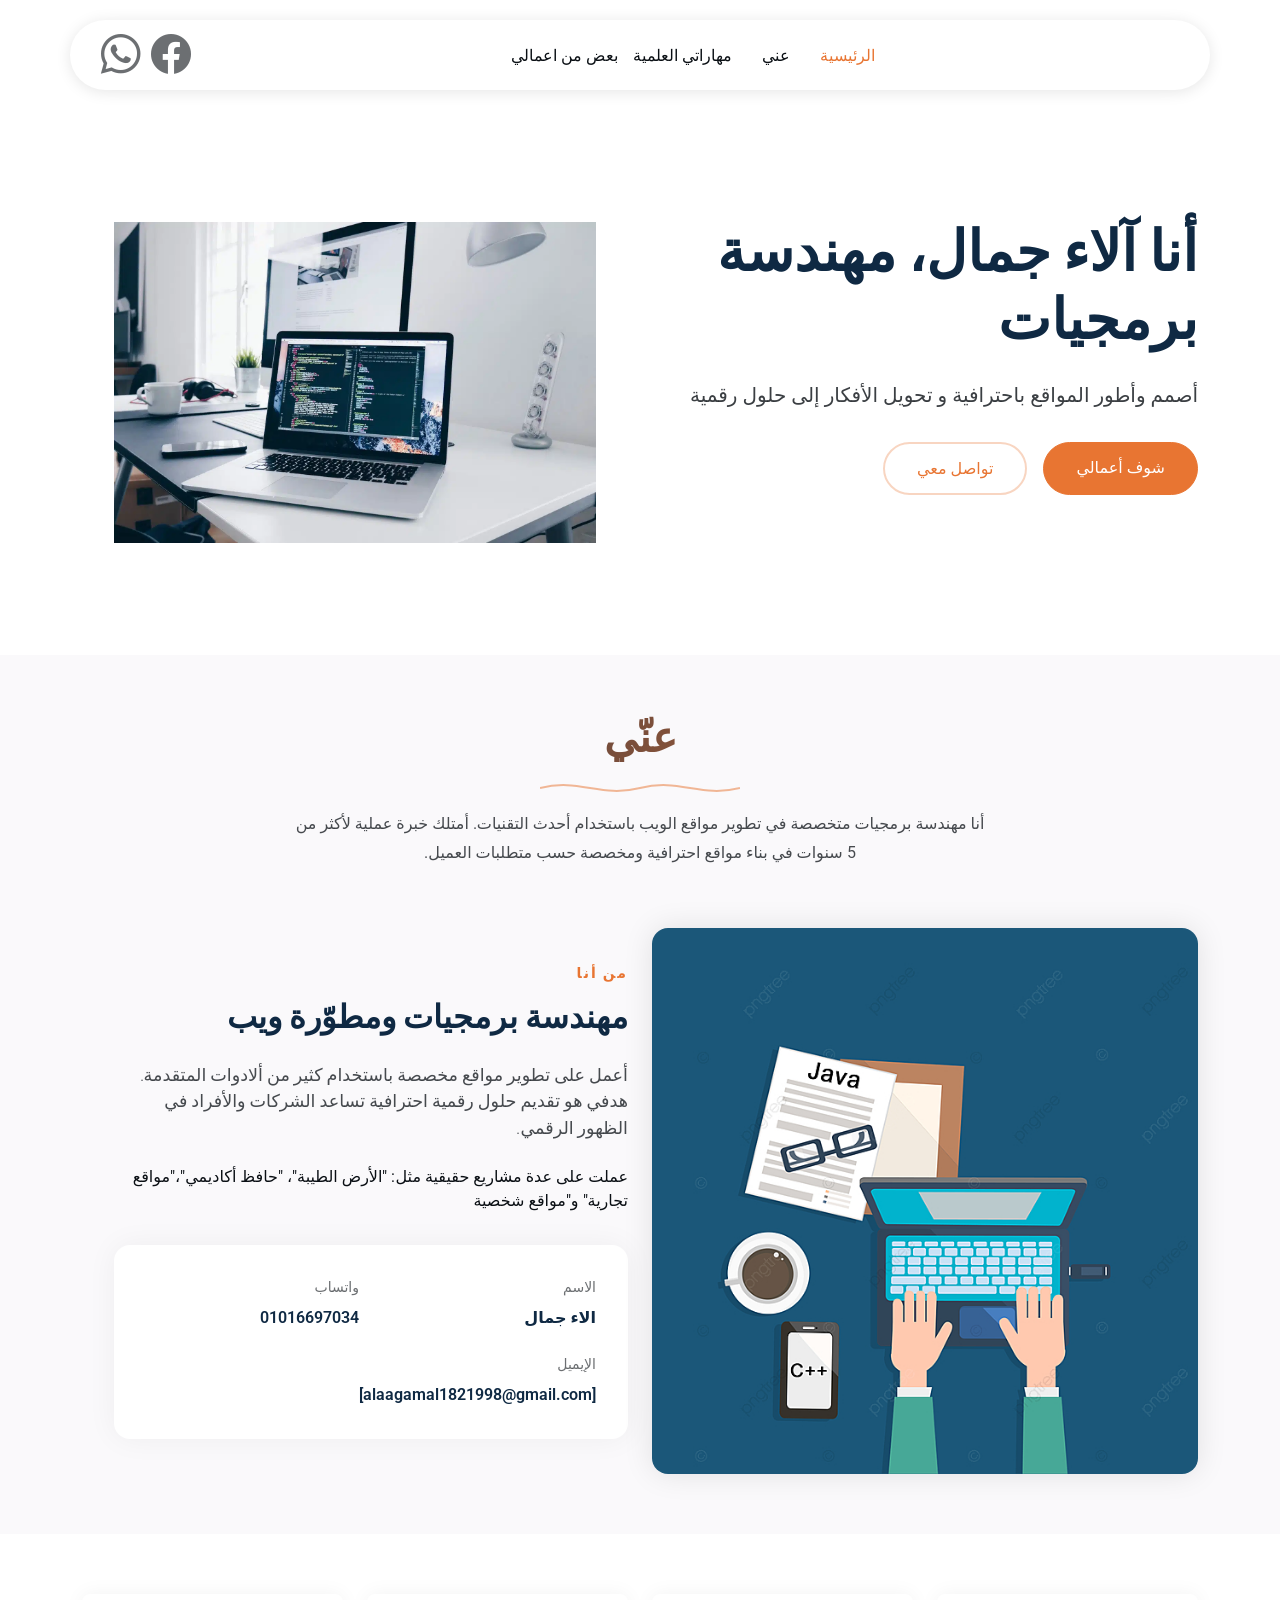
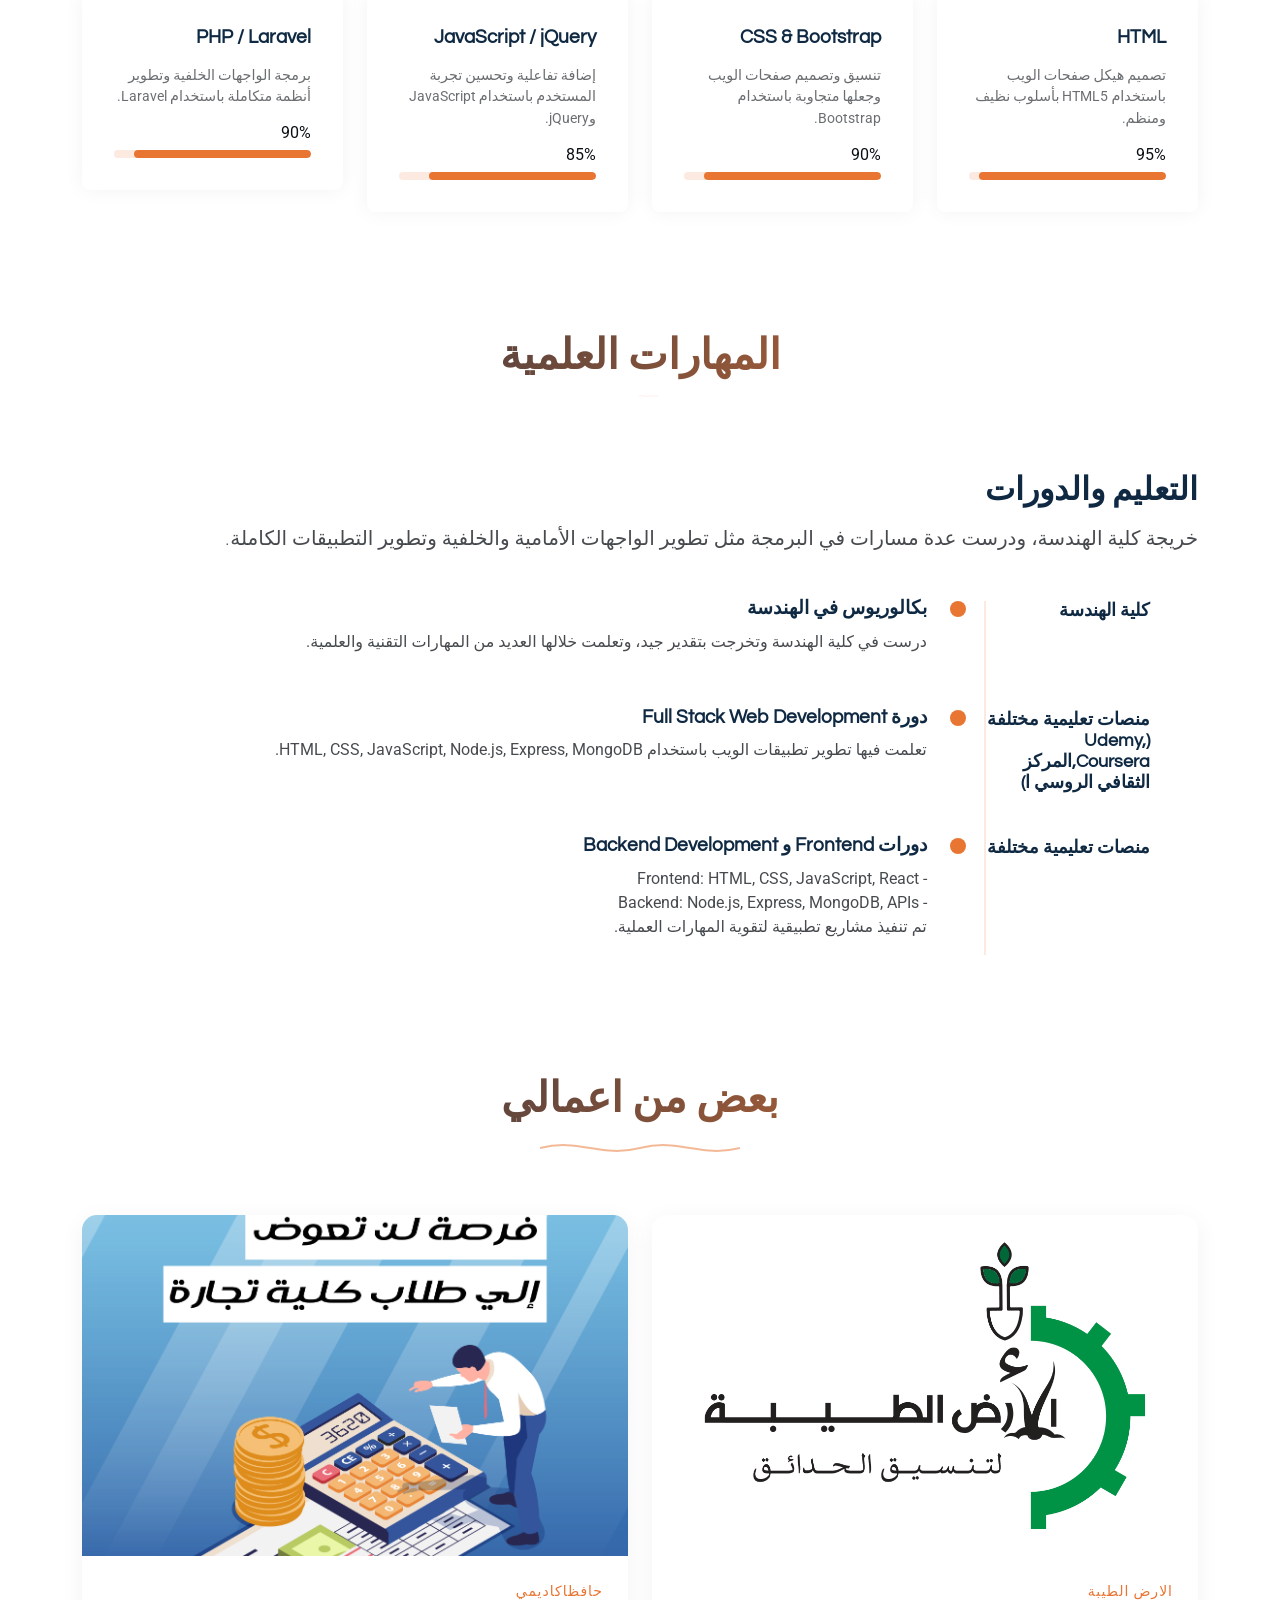
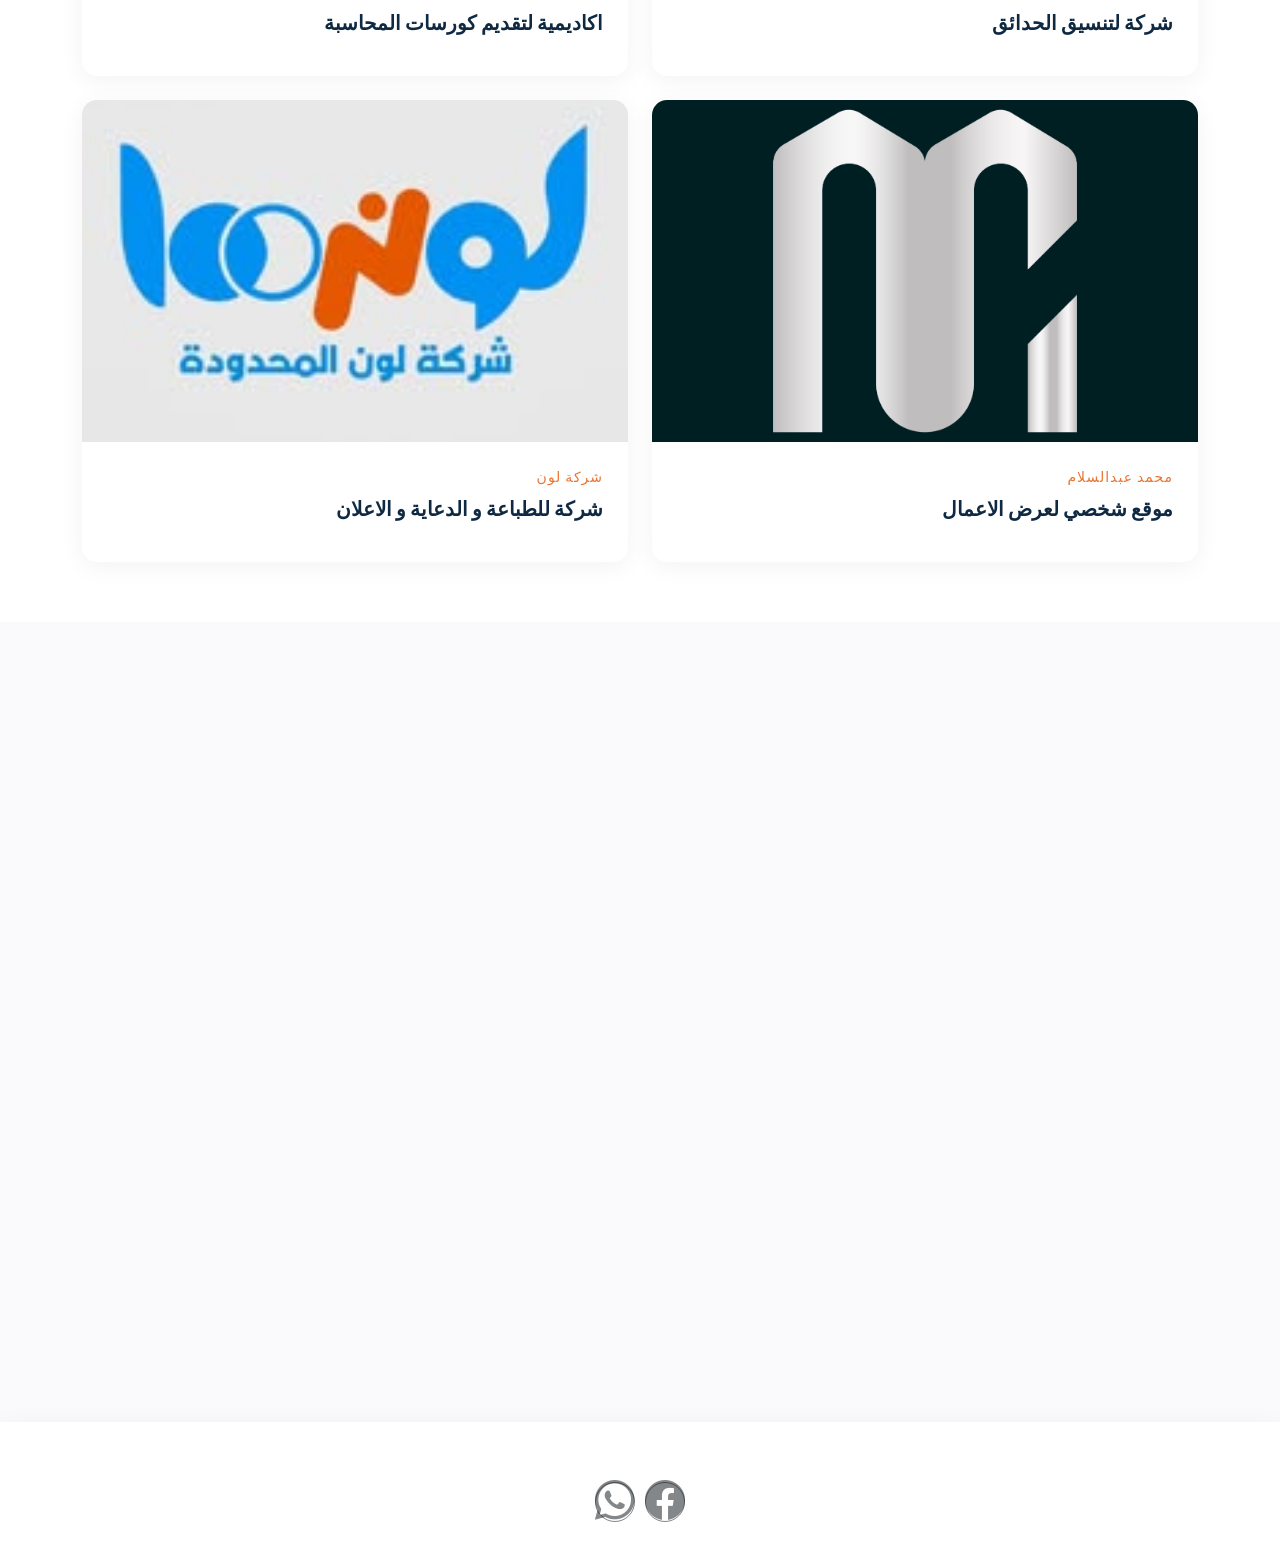
==== index.html @ 19ba9a99 "first commit" ====
<!DOCTYPE html>
<html lang="ar">

<head>
  <meta charset="utf-8">
  <meta content="width=device-width, initial-scale=1.0" name="viewport">
  <title>ALAA GAMAL-WEBSITE</title>
  <meta name="description" content="">
  <meta name="keywords" content="">

  <!-- Favicons -->
  <link href="assets/img/favicon.png" rel="icon">
  <link href="assets/img/apple-touch-icon.png" rel="apple-touch-icon">

  <!-- Fonts -->
  <link href="https://fonts.googleapis.com" rel="preconnect">
  <link href="https://fonts.gstatic.com" rel="preconnect" crossorigin>
  <link href="https://fonts.googleapis.com/css2?family=Roboto:ital,wght@0,100;0,300;0,400;0,500;0,700;0,900;1,100;1,300;1,400;1,500;1,700;1,900&family=Noto+Sans:ital,wght@0,100;0,200;0,300;0,400;0,500;0,600;0,700;0,800;0,900;1,100;1,200;1,300;1,400;1,500;1,600;1,700;1,800;1,900&family=Questrial:wght@400&display=swap" rel="stylesheet">

  <!-- Vendor CSS Files -->
  <link href="assets/vendor/bootstrap/css/bootstrap.min.css" rel="stylesheet">
  <link href="assets/vendor/bootstrap-icons/bootstrap-icons.css" rel="stylesheet">
  <link href="assets/vendor/aos/aos.css" rel="stylesheet">
  <link href="assets/vendor/glightbox/css/glightbox.min.css" rel="stylesheet">
  <link href="assets/vendor/swiper/swiper-bundle.min.css" rel="stylesheet">

  <!-- Main CSS File -->
  <link href="assets/css/main.css" rel="stylesheet">

  <!-- =======================================================
  * Template Name: EasyFolio
  * Template URL: https://bootstrapmade.com/easyfolio-bootstrap-portfolio-template/
  * Updated: Feb 21 2025 with Bootstrap v5.3.3
  * Author: BootstrapMade.com
  * License: https://bootstrapmade.com/license/
  ======================================================== -->
</head>

<body class="index-page" dir="rtl">

  <header id="header" class="header d-flex align-items-center sticky-top">
    <div class="header-container container-fluid container-xl position-relative d-flex align-items-center justify-content-between">

      <a href="index.html" class="logo d-flex align-items-center me-auto me-xl-0">
        <!-- Uncomment the line below if you also wish to use an image logo -->
        <!-- <img src="assets/img/logo.webp" alt=""> -->
        <h1 class="sitename"></h1>
      </a>

      <nav id="navmenu" class="navmenu">
        <ul>
          <li><a href="#hero" class="active">الرئيسية</a></li>
          <li><a href="#about">عني</a></li>
          <li><a href="#resume">مهاراتي العلمية</a></li>
          <li><a href="#portfolio">بعض من اعمالي</a></li>
        
         
         
       
      </nav>

      <div class="header-social-links">
       
       <a href="https://www.facebook.com/share/1Ej5d87px1/?mibextid=wwXIfr"><i class="bi bi-facebook fs-1"></i></a>
         <a href="https://wa.me/201016697034" class="whatsapp"><i class="bi bi-whatsapp fs-1"></i></a>
       
       
        
      </div>

    </div>
  </header>

  <main class="main">

    <!-- Hero Section -->
    <section id="hero" class="hero section">
  <div class="container" data-aos="fade-up" data-aos-delay="100">
    <div class="row align-items-center content">
      <div class="col-lg-6" data-aos="fade-up" data-aos-delay="200">
        <h2>أنا آلاء جمال، مهندسة برمجيات</h2>
        <p class="lead">أصمم وأطور المواقع باحترافية و تحويل الأفكار إلى حلول رقمية</p>
        <div class="cta-buttons" data-aos="fade-up" data-aos-delay="300">
          <a href="#portfolio" class="btn btn-primary">شوف أعمالي</a>
          <a href="#footer" class="btn btn-outline">تواصل معي</a>
        </div>
       
      </div>
      <div class="col-lg-6">
        <div class="hero-image">
          <img src="assets/img/profile/christopher-gower-m_HRfLhgABo-unsplash.jpg.webp" alt="Alaa Gamal - Software Engineer" class="img-fluid" data-aos="zoom-out" data-aos-delay="300">
          
        </div>
      </div>
    </div>
  </div>
</section>
    <!-- About Section -->
   <section id="about" class="about section light-background">
  <div class="container section-title" data-aos="fade-up">
    <h2>عنّي</h2>
    <div class="title-shape">
      <svg viewBox="0 0 200 20" xmlns="http://www.w3.org/2000/svg">
        <path d="M 0,10 C 40,0 60,20 100,10 C 140,0 160,20 200,10" fill="none" stroke="currentColor" stroke-width="2"></path>
      </svg>
    </div>
    <p>أنا مهندسة برمجيات متخصصة في تطوير مواقع الويب باستخدام أحدث التقنيات. أمتلك خبرة عملية لأكثر من 5 سنوات في بناء مواقع احترافية ومخصصة حسب متطلبات العميل.</p>
  </div>

  <div class="container" data-aos="fade-up" data-aos-delay="100">
    <div class="row align-items-center">
      <div class="col-lg-6 position-relative" data-aos="fade-right" data-aos-delay="200">
        <div class="about-image">
          <img src="assets/img/profile/pngtree-programmers-daily-work-png-image_1508500.jpg" alt="صورة شخصية" class="img-fluid rounded-4">
        </div>
      </div>

      <div class="col-lg-6" data-aos="fade-left" data-aos-delay="300">
        <div class="about-content">
          <span class="subtitle">من أنا</span>
          <h2>مهندسة برمجيات ومطوّرة ويب</h2>
          <p class="lead mb-4">أعمل على تطوير مواقع مخصصة باستخدام كثير من ألادوات المتقدمة. هدفي هو تقديم حلول رقمية احترافية تساعد الشركات والأفراد في الظهور الرقمي.</p>
          <p class="mb-4">عملت على عدة مشاريع حقيقية مثل: "الأرض الطيبة"، "حافظ أكاديمي"،"مواقع تجارية" و"مواقع شخصية</p>

          <div class="personal-info">
            <div class="row g-4">
              <div class="col-6">
                <div class="info-item">
                  <span class="label">الاسم</span>
                  <span class="value">الاء جمال</span>
                </div>
              </div>

              <div class="col-6">
                <div class="info-item">
                  <span class="label">واتساب</span>
                  <span class="value">01016697034</span>
                </div>
              </div>

             
              <div class="col-6">
                <div class="info-item">
                  <span class="label">الإيميل</span>
                  <span class="value">[alaagamal1821998@gmail.com]</span>
                </div>
              </div>

             

            </div>
          </div>

          

        </div>
      </div>
    </div>
  </div>
</section>
    <!-- /About Section -->

    <!-- Skills Section -->
    <section id="skills" class="skills section">
  <div class="container" data-aos="fade-up" data-aos-delay="100">
    <div class="row g-4 skills-animation">

      <div class="col-md-6 col-lg-3" data-aos="fade-up" data-aos-delay="100">
        <div class="skill-box">
          <h3>HTML</h3>
          <p>تصميم هيكل صفحات الويب باستخدام HTML5 بأسلوب نظيف ومنظم.</p>
          <span class="text-end d-block">95%</span>
          <div class="progress">
            <div class="progress-bar" role="progressbar" style="width:95%"></div>
          </div>
        </div>
      </div>

      <div class="col-md-6 col-lg-3" data-aos="fade-up" data-aos-delay="200">
        <div class="skill-box">
          <h3>CSS & Bootstrap</h3>
          <p>تنسيق وتصميم صفحات الويب وجعلها متجاوبة باستخدام Bootstrap.</p>
          <span class="text-end d-block">90%</span>
          <div class="progress">
            <div class="progress-bar" role="progressbar" style="width:90%"></div>
          </div>
        </div>
      </div>

      <div class="col-md-6 col-lg-3" data-aos="fade-up" data-aos-delay="300">
        <div class="skill-box">
          <h3>JavaScript / jQuery</h3>
          <p>إضافة تفاعلية وتحسين تجربة المستخدم باستخدام JavaScript وjQuery.</p>
          <span class="text-end d-block">85%</span>
          <div class="progress">
            <div class="progress-bar" role="progressbar" style="width:85%"></div>
          </div>
        </div>
      </div>

      <div class="col-md-6 col-lg-3" data-aos="fade-up" data-aos-delay="400">
        <div class="skill-box">
          <h3>PHP / Laravel</h3>
          <p>برمجة الواجهات الخلفية وتطوير أنظمة متكاملة باستخدام Laravel.</p>
          <span class="text-end d-block">90%</span>
          <div class="progress">
            <div class="progress-bar" role="progressbar" style="width:90%"></div>
          </div>
        </div>
      </div>

    </div>
  </div>
</section><!-- /Skills Section -->

    <!-- Resume Section -->
    <section id="resume" class="resume section">

      <!-- Section Title -->
      <div class="container section-title" data-aos="fade-up">
        <h2>المهارات العلمية</h2>
        <div class="title-shape">
          <svg viewBox="0 0 20 200" xmlns="http://www.w3.org/2000/svg">
            <path d="M 0,10 C 40,0 60,20 100,10 C 140,0 160,20 200,10" fill="none" stroke="currentColor" stroke-width="2"></path>
          </svg>
        </div>
        
      </div><!-- End Section Title -->

      <div class="container" data-aos="fade-up" data-aos-delay="100">
<div class="row">
          <div class="col-12">
            <div class="resume-wrapper">
             
            <div class="resume-block" data-aos="fade-up" data-aos-delay="100">
  <h2>التعليم والدورات</h2>
  <p class="lead">خريجة كلية الهندسة، ودرست عدة مسارات في البرمجة مثل تطوير الواجهات الأمامية والخلفية وتطوير التطبيقات الكاملة.</p>

  <div class="timeline">
    <div class="timeline-item" data-aos="fade-up" data-aos-delay="200">
      <div class="timeline-left">
        <h4 class="company">كلية الهندسة </h4>
       
      </div>
      <div class="timeline-dot"></div>
      <div class="timeline-right">
        <h3 class="position">بكالوريوس في الهندسة</h3>
        <p class="description">درست في كلية الهندسة وتخرجت بتقدير جيد، وتعلمت خلالها العديد من المهارات التقنية والعلمية.</p>
      </div>
    </div>

    <div class="timeline-item" data-aos="fade-up" data-aos-delay="300">
      <div class="timeline-left">
        <h4 class="company">منصات تعليمية مختلفة (Udemy, Coursera,المركز الثقافي الروسي ا)</h4>
      
      </div>
      <div class="timeline-dot"></div>
      <div class="timeline-right">
        <h3 class="position">دورة Full Stack Web Development</h3>
        <p class="description">تعلمت فيها تطوير تطبيقات الويب باستخدام HTML, CSS, JavaScript, Node.js, Express, MongoDB.</p>
      </div>
    </div>

    <div class="timeline-item" data-aos="fade-up" data-aos-delay="400">
      <div class="timeline-left">
        <h4 class="company">منصات تعليمية مختلفة</h4>
     
      </div>
      <div class="timeline-dot"></div>
      <div class="timeline-right">
        <h3 class="position">دورات Frontend و Backend Development</h3>
        <p class="description">
          - Frontend: HTML, CSS, JavaScript, React<br>
          - Backend: Node.js, Express, MongoDB, APIs<br>
          تم تنفيذ مشاريع تطبيقية لتقوية المهارات العملية.
        </p>
      </div>
    </div>
  </div>
</div>
            </div>
          </div>
        </div>

      </div>

    </section><!-- /Resume Section -->

    <!-- Portfolio Section -->
    <section id="portfolio" class="portfolio section">

      <!-- Section Title -->
      <div class="container section-title" data-aos="fade-up">
        <h2>بعض من اعمالي</h2>
        <div class="title-shape">
          <svg viewBox="0 0 200 20" xmlns="http://www.w3.org/2000/svg">
            <path d="M 0,10 C 40,0 60,20 100,10 C 140,0 160,20 200,10" fill="none" stroke="currentColor" stroke-width="2"></path>
          </svg>
        </div>
        
      </div><!-- End Section Title -->

      <div class="container" data-aos="fade-up" data-aos-delay="100">

        <div class="isotope-layout" data-default-filter="*" data-layout="masonry" data-sort="original-order">

          

          <div class="row g-4 isotope-container" data-aos="fade-up" data-aos-delay="300">

            <div class="col-lg-6 col-md-6 portfolio-item isotope-item filter-web">
              <div class="portfolio-card">
                <div class="portfolio-image">
                  <img src="assets/img/person/Heroo.png" class="img-fluid" alt="" loading="lazy">
                  <div class="portfolio-overlay">
                    <div class="portfolio-actions">
                      <a href="portfolio-details.html" class="details-link"><i class="bi bi-arrow-right"></i></a>
                    </div>
                  </div>
                </div>
                <div class="portfolio-content">
                  <span class="category">
                    حافظاكاديمي
                  </span>
                  <h3>اكاديمية لتقديم كورسات المحاسبة</h3>
                  
                </div>
              </div>
            </div><!-- End Portfolio Item -->

            <div class="col-lg-6 col-md-6 portfolio-item isotope-item filter-graphics">
              <div class="portfolio-card">
                <div class="portfolio-image">
                  <img src="assets/img/person/alard.png" class="img-fluid" alt="" loading="lazy">
                  <div class="portfolio-overlay">
                    <div class="portfolio-actions">
                     <a href="portfolio-details.html" class="details-link"><i class="bi bi-arrow-right"></i></a>
                    </div>
                  </div>
                </div>
                <div class="portfolio-content">
                  <span class="category">الارض الطيبة</span>
                  <h3>شركة لتنسيق الحدائق</h3>
                 
                </div>
              </div>
            </div><!-- End Portfolio Item -->

            <div class="col-lg-6 col-md-6 portfolio-item isotope-item filter-motion">
              <div class="portfolio-card">
                <div class="portfolio-image">
                  <img src="assets/img/person/لون.jpg" class="img-fluid" alt="" loading="lazy">
                  <div class="portfolio-overlay">
                    <div class="portfolio-actions">
                      <a href="portfolio-details.html" class="details-link"><i class="bi bi-arrow-right"></i></a>
                    </div>
                  </div>
                </div>
                <div class="portfolio-content">
                  <span class="category">شركة لون</span>
                  <h3>شركة للطباعة و الدعاية و الاعلان</h3>
                 
                </div>
              </div>
            </div><!-- End Portfolio Item -->

            <div class="col-lg-6 col-md-6 portfolio-item isotope-item filter-brand">
              <div class="portfolio-card">
                <div class="portfolio-image">
                  <img src="assets/img/person/8-01.png" class="img-fluid" alt="" loading="lazy">
                  <div class="portfolio-overlay">
                    <div class="portfolio-actions">
                     
                      <a href="https://alaagamal1821998.github.io/mohamed-website/Html/One.html" class="details-link"><i class="bi bi-arrow-right"></i></a>
                    </div>
                  </div>
                </div>
                <div class="portfolio-content">
                  <span class="category">محمد عبدالسلام</span>
                  <h3>موقع شخصي لعرض الاعمال</h3>
                 
                </div>
              </div>
            </div><!-- End Portfolio Item -->

           

            

          </div><!-- End Portfolio Container -->

        </div>

      </div>

    </section><!-- /Portfolio Section -->

    <!-- Testimonials Section -->
    <section id="testimonials" class="testimonials section light-background">

      <!-- Section Title -->
      <div class="container section-title" data-aos="fade-up">
        <h2>بعض العملاء </h2>
        <div class="title-shape">
          <svg viewBox="0 0 200 20" xmlns="http://www.w3.org/2000/svg">
            <path d="M 0,10 C 40,0 60,20 100,10 C 140,0 160,20 200,10" fill="none" stroke="currentColor" stroke-width="2"></path>
          </svg>
        </div>
       
      </div><!-- End Section Title -->

      <div class="container" data-aos="fade-up" data-aos-delay="100">

        <div class="testimonials-slider swiper init-swiper">
          <script type="application/json" class="swiper-config">
            {
              "slidesPerView": 1,
              "loop": true,
              "speed": 600,
              "autoplay": {
                "delay": 5000
              },
              "navigation": {
                "nextEl": ".swiper-button-next",
                "prevEl": ".swiper-button-prev"
              }
            }
          </script>

        <div class="swiper-wrapper">

  <div class="swiper-slide">
    <div class="testimonial-item">
      <div class="row">
        <div class="col-lg-8">
          <h2>العمل معكم كان تجربة مميزة</h2>
          <p>
            سعدنا بالتعاون مع فريق "الأرض الطيبة" في تنفيذ موقع احترافي يعكس خدمات تنسيق الحدائق بشكل أنيق وسهل الاستخدام.
          </p>
          <p>
            تم التركيز على التصميم الجذاب وسرعة التصفح، مع إبراز صور المشاريع بشكل مميز يلفت نظر العملاء.
          </p>
          <div class="profile d-flex align-items-center">
            <img src="assets/img/person/alard.png" class="profile-img" alt="">
            <div class="profile-info">
              <h3>الأرض الطيبة</h3>
              <span>شركة تنسيق حدائق</span>
            </div>
          </div>
        </div>
        <div class="col-lg-4 d-none d-lg-block">
          <div class="featured-img-wrapper">
            <img src="assets/img/person/alard.png" class="featured-img" alt="">
          </div>
        </div>
      </div>
    </div>
  </div><!-- End Testimonial Item -->

  <div class="swiper-slide">
    <div class="testimonial-item">
      <div class="row">
        <div class="col-lg-8">
          <h2>منصة تعليمية أكثر تنظيمًا</h2>
          <p>
            تم تطوير موقع لأكاديمية "حافظ" يتيح عرض الكورسات، التسجيل، والدفع الإلكتروني بطريقة سهلة وفعالة.
          </p>
          <p>
            التجربة ساعدت على تحسين تفاعل الطلاب وزيادة عدد المسجلين في الدورات.
          </p>
          <div class="profile d-flex align-items-center">
            <img src="assets/img/person/2020-01.png" class="profile-img" alt="">
            <div class="profile-info">
              <h3>حافظ أكاديمي</h3>
              <span>أكاديمية لتقديم كورسات محاسبة</span>
            </div>
          </div>
        </div>
        <div class="col-lg-4 d-none d-lg-block">
          <div class="featured-img-wrapper">
            <img src="assets/img/person/2020-01.png" class="featured-img" alt="">
          </div>
        </div>
      </div>
    </div>
  </div><!-- End Testimonial Item -->

  <div class="swiper-slide">
    <div class="testimonial-item">
      <div class="row">
        <div class="col-lg-8">
          <h2>هوية رقمية احترافية</h2>
          <p>
            تم تصميم موقع لشركة "لون" يعكس هويتها البصرية ويبرز خدماتها في الطباعة والتسويق بشكل إبداعي.
          </p>
          <p>
            ركزنا على التنسيق بين الألوان والعرض السلس للخدمات ليتناسب مع طبيعة عمل الشركة.
          </p>
          <div class="profile d-flex align-items-center">
            <img src="assets/img/person/لون.jpg" class="profile-img" alt="">
            <div class="profile-info">
              <h3>شركة لون</h3>
              <span>شركة للطباعة والتسويق</span>
            </div>
          </div>
        </div>
        <div class="col-lg-4 d-none d-lg-block">
          <div class="featured-img-wrapper">
            <img src="assets/img/person/لون.jpg" class="featured-img" alt="">
          </div>
        </div>
      </div>
    </div>
  </div><!-- End Testimonial Item -->

</div>

          <div class="swiper-navigation w-100 d-flex align-items-center justify-content-center">
            <div class="swiper-button-prev"></div>
            <div class="swiper-button-next"></div>
          </div>

        </div>

      </div>

    </section><!-- /Testimonials Section -->

   

    </main>

  <footer id="footer" class="footer">

    <div class="container">
     
      <div class="social-links d-flex justify-content-center">
       
        <a href="https://www.facebook.com/share/1Ej5d87px1/?mibextid=wwXIfr"><i class="bi bi-facebook fs-1"></i></a>
         <a href="https://wa.me/201016697034" class="whatsapp"><i class="bi bi-whatsapp fs-1"></i></a>
       
       
      </div>
      
    </div>

  </footer>

  <!-- Scroll Top -->
  <a href="#" id="scroll-top" class="scroll-top d-flex align-items-center justify-content-center"><i class="bi bi-arrow-up-short"></i></a>

  <!-- Vendor JS Files -->
  <script src="assets/vendor/bootstrap/js/bootstrap.bundle.min.js"></script>
  <script src="assets/vendor/php-email-form/validate.js"></script>
  <script src="assets/vendor/aos/aos.js"></script>
  <script src="assets/vendor/waypoints/noframework.waypoints.js"></script>
  <script src="assets/vendor/glightbox/js/glightbox.min.js"></script>
  <script src="assets/vendor/imagesloaded/imagesloaded.pkgd.min.js"></script>
  <script src="assets/vendor/isotope-layout/isotope.pkgd.min.js"></script>
  <script src="assets/vendor/swiper/swiper-bundle.min.js"></script>

  <!-- Main JS File -->
  <script src="assets/js/main.js"></script>

</body>

</html>
---- assets/css/main.css ----
/**
* Template Name: EasyFolio
* Template URL: https://bootstrapmade.com/easyfolio-bootstrap-portfolio-template/
* Updated: Feb 21 2025 with Bootstrap v5.3.3
* Author: BootstrapMade.com
* License: https://bootstrapmade.com/license/
*/

/*--------------------------------------------------------------
# Font & Color Variables
# Help: https://bootstrapmade.com/color-system/
--------------------------------------------------------------*/
/* Fonts */
:root {
  --default-font: "Roboto",  system-ui, -apple-system, "Segoe UI", Roboto, "Helvetica Neue", Arial, "Noto Sans", "Liberation Sans", sans-serif, "Apple Color Emoji", "Segoe UI Emoji", "Segoe UI Symbol", "Noto Color Emoji";
  --heading-font: "Questrial",  sans-serif;
  --nav-font: "Noto Sans",  sans-serif;
}

/* Global Colors - The following color variables are used throughout the website. Updating them here will change the color scheme of the entire website */
:root { 
  --background-color: #ffffff; /* Background color for the entire website, including individual sections */
  --default-color: #0a0f14; /* Default color used for the majority of the text content across the entire website */
  --heading-color: #0f2943; /* Color for headings, subheadings and title throughout the website */
  --accent-color: #e87532; /* Accent color that represents your brand on the website. It's used for buttons, links, and other elements that need to stand out */
  --surface-color: #ffffff; /* The surface color is used as a background of boxed elements within sections, such as cards, icon boxes, or other elements that require a visual separation from the global background. */
  --contrast-color: #ffffff; /* Contrast color for text, ensuring readability against backgrounds of accent, heading, or default colors. */
}

/* Nav Menu Colors - The following color variables are used specifically for the navigation menu. They are separate from the global colors to allow for more customization options */
:root {
  --nav-color: #0a0f14;  /* The default color of the main navmenu links */
  --nav-hover-color: #e87532; /* Applied to main navmenu links when they are hovered over or active */
  --nav-mobile-background-color: #ffffff; /* Used as the background color for mobile navigation menu */
  --nav-dropdown-background-color: #ffffff; /* Used as the background color for dropdown items that appear when hovering over primary navigation items */
  --nav-dropdown-color: #0a0f14; /* Used for navigation links of the dropdown items in the navigation menu. */
  --nav-dropdown-hover-color: #e87532; /* Similar to --nav-hover-color, this color is applied to dropdown navigation links when they are hovered over. */
}

/* Color Presets - These classes override global colors when applied to any section or element, providing reuse of the sam color scheme. */

.light-background {
  --background-color: #faf9fb;
  --surface-color: #ffffff;
}

.dark-background {
  --background-color: #060606;
  --default-color: #ffffff;
  --heading-color: #ffffff;
  --surface-color: #252525;
  --contrast-color: #ffffff;
}

/* Smooth scroll */
:root {
  scroll-behavior: smooth;
}

/*--------------------------------------------------------------
# General Styling & Shared Classes
--------------------------------------------------------------*/
body {
  color: var(--default-color);
  background-color: var(--background-color);
  font-family: var(--default-font);
}

a {
  color: var(--accent-color);
  text-decoration: none;
  transition: 0.3s;
}

a:hover {
  color: color-mix(in srgb, var(--accent-color), transparent 25%);
  text-decoration: none;
}

h1,
h2,
h3,
h4,
h5,
h6 {
  color: var(--heading-color);
  font-family: var(--heading-font);
}

/* PHP Email Form Messages
------------------------------*/
.php-email-form .error-message {
  display: none;
  background: #df1529;
  color: #ffffff;
  text-align: left;
  padding: 15px;
  margin-bottom: 24px;
  font-weight: 600;
}

.php-email-form .sent-message {
  display: none;
  color: #ffffff;
  background: #059652;
  text-align: center;
  padding: 15px;
  margin-bottom: 24px;
  font-weight: 600;
}

.php-email-form .loading {
  display: none;
  background: var(--surface-color);
  text-align: center;
  padding: 15px;
  margin-bottom: 24px;
}

.php-email-form .loading:before {
  content: "";
  display: inline-block;
  border-radius: 50%;
  width: 24px;
  height: 24px;
  margin: 0 10px -6px 0;
  border: 3px solid var(--accent-color);
  border-top-color: var(--surface-color);
  animation: php-email-form-loading 1s linear infinite;
}

@keyframes php-email-form-loading {
  0% {
    transform: rotate(0deg);
  }

  100% {
    transform: rotate(360deg);
  }
}

/*--------------------------------------------------------------
# Global Header
--------------------------------------------------------------*/
.header {
  color: var(--default-color);
  background-color: var(--background-color);
  padding: 20px 0;
  transition: all 0.5s;
  z-index: 997;
}

.header .header-container {
  background: var(--surface-color);
  border-radius: 50px;
  padding: 5px 25px;
  box-shadow: 0px 2px 15px rgba(0, 0, 0, 0.1);
}

.header .logo {
  line-height: 1;
}

.header .logo img {
  max-height: 36px;
  margin-right: 8px;
}

.header .logo h1 {
  font-size: 24px;
  margin: 0;
  padding-left: 5px;
  font-weight: 500;
  color: var(--heading-color);
}

.header .header-social-links {
  padding-right: 15px;
}

.header .header-social-links a {
  color: color-mix(in srgb, var(--default-color), transparent 40%);
  padding-left: 6px;
  display: inline-block;
  transition: 0.3s;
  font-size: 16px;
}

.header .header-social-links a:hover {
  color: var(--accent-color);
}

.header .header-social-links a i {
  line-height: 0px;
}

@media (max-width: 1200px) {
  .header {
    padding-top: 10px;
  }

  .header .header-container {
    margin-left: 10px;
    margin-right: 10px;
    padding: 10px 5px 10px 15px;
  }

  .header .logo {
    order: 1;
  }

  .header .header-social-links {
    order: 2;
  }

  .header .navmenu {
    order: 3;
  }
}

/*--------------------------------------------------------------
# Navigation Menu
--------------------------------------------------------------*/
/* Navmenu - Desktop */
@media (min-width: 1200px) {
  .navmenu {
    padding: 0;
  }

  .navmenu ul {
    margin: 0;
    padding: 0;
    display: flex;
    list-style: none;
    align-items: center;
  }

  .navmenu li {
    position: relative;
  }

  .navmenu a,
  .navmenu a:focus {
    color: var(--nav-color);
    padding: 18px 15px;
    font-size: 16px;
    font-family: var(--nav-font);
    font-weight: 400;
    display: flex;
    align-items: center;
    justify-content: space-between;
    white-space: nowrap;
    transition: 0.3s;
  }

  .navmenu a i,
  .navmenu a:focus i {
    font-size: 12px;
    line-height: 0;
    margin-left: 5px;
    transition: 0.3s;
  }

  .navmenu li:last-child a {
    padding-right: 0;
  }

  .navmenu li:hover>a,
  .navmenu .active,
  .navmenu .active:focus {
    color: var(--nav-hover-color);
  }

  .navmenu .dropdown ul {
    margin: 0;
    padding: 10px 0;
    background: var(--nav-dropdown-background-color);
    display: block;
    position: absolute;
    visibility: hidden;
    left: 14px;
    top: 130%;
    opacity: 0;
    transition: 0.3s;
    border-radius: 4px;
    z-index: 99;
    box-shadow: 0px 0px 30px rgba(0, 0, 0, 0.1);
  }

  .navmenu .dropdown ul li {
    min-width: 200px;
  }

  .navmenu .dropdown ul a {
    padding: 10px 20px;
    font-size: 15px;
    text-transform: none;
    color: var(--nav-dropdown-color);
  }

  .navmenu .dropdown ul a i {
    font-size: 12px;
  }

  .navmenu .dropdown ul a:hover,
  .navmenu .dropdown ul .active:hover,
  .navmenu .dropdown ul li:hover>a {
    color: var(--nav-dropdown-hover-color);
  }

  .navmenu .dropdown:hover>ul {
    opacity: 1;
    top: 100%;
    visibility: visible;
  }

  .navmenu .dropdown .dropdown ul {
    top: 0;
    left: -90%;
    visibility: hidden;
  }

  .navmenu .dropdown .dropdown:hover>ul {
    opacity: 1;
    top: 0;
    left: -100%;
    visibility: visible;
  }
}

/* Navmenu - Mobile */
@media (max-width: 1199px) {
  .mobile-nav-toggle {
    color: var(--nav-color);
    font-size: 28px;
    line-height: 0;
    margin-right: 10px;
    cursor: pointer;
    transition: color 0.3s;
  }

  .navmenu {
    padding: 0;
    z-index: 9997;
  }

  .navmenu ul {
    display: none;
    list-style: none;
    position: absolute;
    inset: 60px 20px 20px 20px;
    padding: 10px 0;
    margin: 0;
    border-radius: 6px;
    background-color: var(--nav-mobile-background-color);
    overflow-y: auto;
    transition: 0.3s;
    z-index: 9998;
    box-shadow: 0px 0px 30px rgba(0, 0, 0, 0.1);
  }

  .navmenu a,
  .navmenu a:focus {
    color: var(--nav-dropdown-color);
    padding: 10px 20px;
    font-family: var(--nav-font);
    font-size: 17px;
    font-weight: 500;
    display: flex;
    align-items: center;
    justify-content: space-between;
    white-space: nowrap;
    transition: 0.3s;
  }

  .navmenu a i,
  .navmenu a:focus i {
    font-size: 12px;
    line-height: 0;
    margin-left: 5px;
    width: 30px;
    height: 30px;
    display: flex;
    align-items: center;
    justify-content: center;
    border-radius: 50%;
    transition: 0.3s;
    background-color: color-mix(in srgb, var(--accent-color), transparent 90%);
  }

  .navmenu a i:hover,
  .navmenu a:focus i:hover {
    background-color: var(--accent-color);
    color: var(--contrast-color);
  }

  .navmenu a:hover,
  .navmenu .active,
  .navmenu .active:focus {
    color: var(--nav-dropdown-hover-color);
  }

  .navmenu .active i,
  .navmenu .active:focus i {
    background-color: var(--accent-color);
    color: var(--contrast-color);
    transform: rotate(180deg);
  }

  .navmenu .dropdown ul {
    position: static;
    display: none;
    z-index: 99;
    padding: 10px 0;
    margin: 10px 20px;
    background-color: var(--nav-dropdown-background-color);
    border: 1px solid color-mix(in srgb, var(--default-color), transparent 90%);
    box-shadow: none;
    transition: all 0.5s ease-in-out;
  }

  .navmenu .dropdown ul ul {
    background-color: rgba(33, 37, 41, 0.1);
  }

  .navmenu .dropdown>.dropdown-active {
    display: block;
    background-color: rgba(33, 37, 41, 0.03);
  }

  .mobile-nav-active {
    overflow: hidden;
  }

  .mobile-nav-active .mobile-nav-toggle {
    color: #fff;
    position: absolute;
    font-size: 32px;
    top: 15px;
    right: 15px;
    margin-right: 0;
    z-index: 9999;
  }

  .mobile-nav-active .navmenu {
    position: fixed;
    overflow: hidden;
    inset: 0;
    background: rgba(33, 37, 41, 0.8);
    transition: 0.3s;
  }

  .mobile-nav-active .navmenu>ul {
    display: block;
  }
}

/*--------------------------------------------------------------
# Global Footer
--------------------------------------------------------------*/
.footer {
  color: var(--default-color);
  background-color: var(--background-color);
  font-size: 14px;
  padding: 40px 0;
  position: relative;
  box-shadow: 0 5px 25px rgba(0, 0, 0, 0.05);
}

.footer .copyright p {
  margin-bottom: 0;
}

.footer .social-links {
  margin-top: 20px;
}

.footer .social-links a {
  display: flex;
  align-items: center;
  justify-content: center;
  width: 40px;
  height: 40px;
  border-radius: 50%;
  border: 1px solid color-mix(in srgb, var(--default-color), transparent 50%);
  font-size: 16px;
  color: color-mix(in srgb, var(--default-color), transparent 50%);
  margin: 0 5px;
  transition: 0.3s;
}

.footer .social-links a:hover {
  color: var(--accent-color);
  border-color: var(--accent-color);
}

.footer .credits {
  margin-top: 10px;
  font-size: 13px;
  text-align: center;
}

/*--------------------------------------------------------------
# Scroll Top Button
--------------------------------------------------------------*/
.scroll-top {
  position: fixed;
  visibility: hidden;
  opacity: 0;
  right: 15px;
  bottom: -15px;
  z-index: 99999;
  background-color: var(--accent-color);
  width: 44px;
  height: 44px;
  border-radius: 50px;
  transition: all 0.4s;
}

.scroll-top i {
  font-size: 24px;
  color: var(--contrast-color);
  line-height: 0;
}

.scroll-top:hover {
  background-color: color-mix(in srgb, var(--accent-color), transparent 20%);
  color: var(--contrast-color);
}

.scroll-top.active {
  visibility: visible;
  opacity: 1;
  bottom: 15px;
}

/*--------------------------------------------------------------
# Disable aos animation delay on mobile devices
--------------------------------------------------------------*/
@media screen and (max-width: 768px) {
  [data-aos-delay] {
    transition-delay: 0 !important;
  }
}

/*--------------------------------------------------------------
# Global Page Titles & Breadcrumbs
--------------------------------------------------------------*/
.page-title {
  text-align: center;
  padding: 20px 0;
}

.page-title .breadcrumbs {
  margin-bottom: 1.5rem;
}

.page-title .breadcrumbs .breadcrumb {
  justify-content: center;
  margin: 0;
  padding: 0;
  background: none;
}

.page-title .breadcrumbs .breadcrumb .breadcrumb-item {
  font-size: 0.9rem;
  color: color-mix(in srgb, var(--default-color), transparent 30%);
}

.page-title .breadcrumbs .breadcrumb .breadcrumb-item.active {
  color: var(--accent-color);
}

.page-title .breadcrumbs .breadcrumb .breadcrumb-item a {
  color: inherit;
  text-decoration: none;
  transition: color 0.3s ease;
}

.page-title .breadcrumbs .breadcrumb .breadcrumb-item a:hover {
  color: var(--accent-color);
}

.page-title .breadcrumbs .breadcrumb .breadcrumb-item a i {
  font-size: 0.9rem;
  margin-right: 0.2rem;
}

.page-title .breadcrumbs .breadcrumb .breadcrumb-item+.breadcrumb-item::before {
  color: color-mix(in srgb, var(--default-color), transparent 50%);
}

.page-title .title-wrapper {
  max-width: 800px;
  margin: 0 auto;
  padding: 1rem 0;
}

.page-title .title-wrapper h1 {
  font-size: 2.5rem;
  margin-bottom: 1rem;
  font-weight: 700;
  color: var(--heading-color);
}

.page-title .title-wrapper p {
  font-size: 1.1rem;
  color: color-mix(in srgb, var(--default-color), transparent 20%);
  margin: 0;
  line-height: 1.6;
}

@media (max-width: 768px) {
  .page-title .title-wrapper h1 {
    font-size: 2rem;
  }

  .page-title .title-wrapper p {
    font-size: 1rem;
  }
}

@media (max-width: 576px) {
  .page-title .title-wrapper h1 {
    font-size: 1.75rem;
  }
}

/*--------------------------------------------------------------
# Global Sections
--------------------------------------------------------------*/
section,
.section {
  color: var(--default-color);
  background-color: var(--background-color);
  padding: 60px 0;
  scroll-margin-top: 90px;
  overflow: clip;
}

@media (max-width: 1199px) {

  section,
  .section {
    scroll-margin-top: 66px;
  }
}

/*--------------------------------------------------------------
# Global Section Titles
--------------------------------------------------------------*/
.section-title {
  text-align: center;
  padding-bottom: 60px;
  position: relative;
}

.section-title h2 {
  font-size: 42px;
  font-weight: 700;
  margin-bottom: 10px;
  background: linear-gradient(120deg, var(--heading-color), var(--accent-color));
  -webkit-background-clip: text;
  -webkit-text-fill-color: transparent;
  background-clip: text;
  position: relative;
}

.section-title .title-shape {
  width: 200px;
  height: 20px;
  margin: 0 auto;
  color: var(--accent-color);
  opacity: 0.5;
}

.section-title .title-shape svg {
  width: 100%;
  height: 100%;
}

.section-title p {
  margin: 15px auto 0;
  font-size: 16px;
  max-width: 700px;
  color: color-mix(in srgb, var(--default-color), transparent 25%);
  line-height: 1.8;
}

@media (max-width: 768px) {
  .section-title h2 {
    font-size: 32px;
  }

  .section-title .subtitle-wrapper .subtitle {
    font-size: 13px;
  }
}

/*--------------------------------------------------------------
# Hero Section
--------------------------------------------------------------*/
.hero {
  padding: 80px 0;
  position: relative;
  overflow: hidden;
}

.hero .content h2 {
  font-size: 3.5rem;
  font-weight: 700;
  line-height: 1.2;
  margin-bottom: 1.5rem;
}

@media (max-width: 991px) {
  .hero .content h2 {
    font-size: 2.5rem;
  }
}

.hero .content .lead {
  font-size: 1.25rem;
  margin-bottom: 2rem;
  color: color-mix(in srgb, var(--default-color), transparent 20%);
}

.hero .cta-buttons {
  display: flex;
  gap: 1rem;
  margin-bottom: 3rem;
}

@media (max-width: 576px) {
  .hero .cta-buttons {
    flex-direction: column;
  }
}

.hero .cta-buttons .btn {
  padding: 0.8rem 2rem;
  font-size: 1rem;
  font-weight: 500;
  border-radius: 50px;
  transition: all 0.3s ease;
}

.hero .cta-buttons .btn.btn-primary {
  background-color: var(--accent-color);
  border-color: var(--accent-color);
  color: var(--contrast-color);
}

.hero .cta-buttons .btn.btn-primary:hover {
  background-color: color-mix(in srgb, var(--accent-color), transparent 15%);
  border-color: color-mix(in srgb, var(--accent-color), transparent 15%);
  transform: translateY(-2px);
}

.hero .cta-buttons .btn.btn-outline {
  border: 2px solid color-mix(in srgb, var(--accent-color), transparent 70%);
  color: var(--accent-color);
  background: transparent;
}

.hero .cta-buttons .btn.btn-outline:hover {
  background-color: var(--accent-color);
  color: var(--contrast-color);
  transform: translateY(-2px);
}

.hero .hero-stats {
  display: flex;
  gap: 3rem;
  margin-top: 2rem;
}

@media (max-width: 576px) {
  .hero .hero-stats {
    flex-direction: column;
    gap: 1.5rem;
  }
}

.hero .hero-stats .stat-item .stat-number {
  display: block;
  font-size: 2.5rem;
  font-weight: 700;
  color: var(--heading-color);
  line-height: 1;
}

.hero .hero-stats .stat-item .stat-label {
  font-size: 0.9rem;
  color: color-mix(in srgb, var(--default-color), transparent 30%);
  margin-top: 0.5rem;
  display: block;
}

.hero .hero-image {
  position: relative;
  padding: 2rem;
}

.hero .hero-image img {
  position: relative;
  z-index: 2;
}

.hero .hero-image .shape-1,
.hero .hero-image .shape-2 {
  position: absolute;
  border-radius: 30% 70% 70% 30%/30% 30% 70% 70%;
  z-index: 1;
}

.hero .hero-image .shape-1 {
  width: 300px;
  height: 300px;
  background-color: color-mix(in srgb, var(--accent-color), transparent 85%);
  top: -20px;
  right: -20px;
  animation: morphShape 15s linear infinite;
}

.hero .hero-image .shape-2 {
  width: 200px;
  height: 200px;
  background-color: color-mix(in srgb, var(--heading-color), transparent 90%);
  bottom: -20px;
  left: -20px;
  animation: morphShape 20s linear infinite reverse;
}

@media (max-width: 991px) {
  .hero {
    text-align: center;
    padding: 60px 0;
  }

  .hero .cta-buttons {
    justify-content: center;
  }

  .hero .hero-stats {
    justify-content: center;
  }

  .hero .hero-image {
    margin-top: 3rem;
  }
}

@keyframes morphShape {
  0% {
    border-radius: 30% 70% 70% 30%/30% 30% 70% 70%;
  }

  25% {
    border-radius: 58% 42% 75% 25%/76% 46% 54% 24%;
  }

  50% {
    border-radius: 50% 50% 33% 67%/55% 27% 73% 45%;
  }

  75% {
    border-radius: 33% 67% 58% 42%/63% 68% 32% 37%;
  }

  100% {
    border-radius: 30% 70% 70% 30%/30% 30% 70% 70%;
  }
}

/*--------------------------------------------------------------
# About Section
--------------------------------------------------------------*/
.about .about-image {
  position: relative;
}

.about .about-image img {
  box-shadow: 0 0 30px rgba(0, 0, 0, 0.1);
}

.about .about-content {
  padding-left: 2rem;
}

@media (max-width: 991.98px) {
  .about .about-content {
    padding-left: 0;
    margin-top: 3rem;
  }
}

.about .about-content .subtitle {
  font-size: 0.875rem;
  font-weight: 600;
  letter-spacing: 2px;
  color: var(--accent-color);
  margin-bottom: 1rem;
  display: block;
}

.about .about-content h2 {
  font-size: 2rem;
  font-weight: 700;
  margin-bottom: 1.5rem;
}

.about .about-content .lead {
  font-size: 1.1rem;
  color: color-mix(in srgb, var(--default-color), transparent 25%);
}

.about .personal-info {
  margin-top: 2rem;
  padding: 2rem;
  background-color: var(--surface-color);
  border-radius: 1rem;
  box-shadow: 0 0 30px rgba(0, 0, 0, 0.05);
}

.about .personal-info .info-item {
  display: flex;
  flex-direction: column;
  gap: 0.5rem;
}

.about .personal-info .info-item .label {
  font-size: 0.875rem;
  color: color-mix(in srgb, var(--default-color), transparent 40%);
}

.about .personal-info .info-item .value {
  font-weight: 600;
  color: var(--heading-color);
}

.about .signature {
  display: flex;
  align-items: center;
  gap: 1.5rem;
}

.about .signature .signature-image {
  max-width: 150px;
}

.about .signature .signature-info h4 {
  font-size: 1.25rem;
  margin-bottom: 0.25rem;
}

.about .signature .signature-info p {
  font-size: 0.875rem;
  color: color-mix(in srgb, var(--default-color), transparent 40%);
  margin: 0;
}

/*--------------------------------------------------------------
# Skills Section
--------------------------------------------------------------*/
.skills .skill-box {
  background-color: var(--surface-color);
  padding: 2rem;
  border-radius: 8px;
  box-shadow: 0 0 20px rgba(0, 0, 0, 0.05);
}

.skills .skill-box h3 {
  font-size: 1.2rem;
  margin-bottom: 1rem;
  font-weight: 600;
}

.skills .skill-box p {
  font-size: 0.9rem;
  margin-bottom: 0.8rem;
  opacity: 0.6;
}

.skills .skill-box .progress {
  background-color: color-mix(in srgb, var(--accent-color), transparent 85%);
  border-radius: 50px;
  height: 8px;
  margin-top: 5px;
  overflow: hidden;
}

.skills .skill-box .progress .progress-bar {
  background-color: var(--accent-color);
  height: 100%;
  position: relative;
  border-radius: 50px;
  transition: 0.9s;
  width: 1px;
}

/*--------------------------------------------------------------
# Resume Section
--------------------------------------------------------------*/
.resume .resume-wrapper .resume-block {
  margin-bottom: 3rem;
}

.resume .resume-wrapper .resume-block:last-child {
  margin-bottom: 0;
}

.resume .resume-wrapper .resume-block h2 {
  font-size: 2rem;
  margin-bottom: 0.8rem;
  font-weight: 700;
}

.resume .resume-wrapper .resume-block h2 span {
  color: var(--accent-color);
}

.resume .resume-wrapper .resume-block .lead {
  color: color-mix(in srgb, var(--default-color), transparent 25%);
  margin-bottom: 3rem;
}

.resume .resume-wrapper .timeline {
  position: relative;
  
}

.resume .resume-wrapper .timeline::before {
  content: "";
  position: absolute;
 right: 19%;
  top: 0;
  height: 100%;
  width: 2px;
  background-color: color-mix(in srgb, var(--accent-color), transparent 85%);
}

.resume .resume-wrapper .timeline .timeline-item {
  display: flex;
  align-items: flex-start;
  margin-bottom: 2.5rem;
  position: relative;
}

.resume .resume-wrapper .timeline .timeline-item:last-child {
  margin-bottom: 0;
}

.resume .resume-wrapper .timeline .timeline-item .timeline-left {
  width: 20%;
  padding-right: 3rem;
}

.resume .resume-wrapper .timeline .timeline-item .timeline-left .company {
  color: var(--heading-color);
  font-weight: 600;
  font-size: 1.1rem;
  margin-bottom: 0.25rem;
}

.resume .resume-wrapper .timeline .timeline-item .timeline-left .period {
  color: var(--accent-color);
  font-size: 0.9rem;
}

.resume .resume-wrapper .timeline .timeline-item .timeline-dot {
  position: absolute;
 right: calc(20% + 1px);
  transform: translateX(-50%);
  width: 1rem;
  height: 1rem;
  background-color: var(--accent-color);
  border-radius: 50%;
}

.resume .resume-wrapper .timeline .timeline-item .timeline-right {
  width: 70%;
  padding-right: 3rem;
  margin-top: -4px;
}

.resume .resume-wrapper .timeline .timeline-item .timeline-right .position {
  color: var(--heading-color);
  font-size: 1.2rem;
  margin-bottom: 0.6rem;
  font-weight: 600;
}

.resume .resume-wrapper .timeline .timeline-item .timeline-right .description {
  color: color-mix(in srgb, var(--default-color), transparent 25%);
}

.resume .resume-wrapper .timeline .timeline-item .timeline-right ul {
  padding-left: 15px;
}

.resume .resume-wrapper .timeline .timeline-item .timeline-right ul li {
  padding-bottom: 12px;
}

@media (max-width: 992px) {
  .resume .resume-wrapper .resume-block h2 {
    font-size: 2rem;
  }

  .resume .resume-wrapper .timeline::before {
    left: 1rem;
  }

  .resume .resume-wrapper .timeline .timeline-item {
    flex-direction: column;
    margin-bottom: 20px;
  }

  .resume .resume-wrapper .timeline .timeline-item .timeline-left {
    width: 100%;
    text-align: left;
    padding-right: 0;
    padding-left: 2.5rem;
    margin-bottom: 1.6rem;
    margin-top: -4px;
  }

  .resume .resume-wrapper .timeline .timeline-item .timeline-dot {
    left: calc(1rem + 1px);
  }

  .resume .resume-wrapper .timeline .timeline-item .timeline-right {
    width: 100%;
    padding-left: 2.5rem;
  }
}

/*--------------------------------------------------------------
# Portfolio Section
--------------------------------------------------------------*/
.portfolio .portfolio-filters-container {
  margin-bottom: 40px;
}

.portfolio .portfolio-filters {
  display: flex;
  justify-content: center;
  gap: 15px;
  flex-wrap: wrap;
  padding: 0;
  margin: 0;
  list-style: none;
}

.portfolio .portfolio-filters li {
  font-size: 15px;
  font-weight: 500;
  padding: 8px 20px;
  cursor: pointer;
  border-radius: 30px;
  background-color: color-mix(in srgb, var(--surface-color), transparent 50%);
  color: var(--default-color);
  transition: all 0.3s ease-in-out;
}

.portfolio .portfolio-filters li:hover {
  background-color: color-mix(in srgb, var(--accent-color), transparent 85%);
  color: var(--accent-color);
  transform: translateY(-2px);
}

.portfolio .portfolio-filters li.filter-active {
  background-color: var(--accent-color);
  color: var(--contrast-color);
}

.portfolio .portfolio-card {
  background-color: var(--surface-color);
  border-radius: 15px;
  overflow: hidden;
  box-shadow: 0 5px 25px rgba(0, 0, 0, 0.05);
  transition: all 0.3s ease-in-out;
}

.portfolio .portfolio-card:hover {
  transform: translateY(-10px);
  box-shadow: 0 8px 35px rgba(0, 0, 0, 0.1);
}

.portfolio .portfolio-card:hover .portfolio-overlay {
  opacity: 1;
  visibility: visible;
}

.portfolio .portfolio-card:hover .portfolio-overlay .portfolio-actions {
  transform: translateY(0);
}

.portfolio .portfolio-card .portfolio-image {
  position: relative;
  overflow: hidden;
  aspect-ratio: 16/10;
}

.portfolio .portfolio-card .portfolio-image img {
  width: 100%;
  height: 100%;
  object-fit: cover;
  transition: transform 0.6s ease-in-out;
}

.portfolio .portfolio-card .portfolio-overlay {
  position: absolute;
  top: 0;
  left: 0;
  width: 100%;
  height: 100%;
  background: linear-gradient(to top, rgba(0, 0, 0, 0.7), transparent);
  opacity: 0;
  visibility: hidden;
  transition: all 0.4s ease-in-out;
  display: flex;
  align-items: flex-end;
  padding: 20px;
}

.portfolio .portfolio-card .portfolio-overlay .portfolio-actions {
  transform: translateY(20px);
  transition: all 0.4s ease-in-out;
  display: flex;
  gap: 15px;
}

.portfolio .portfolio-card .portfolio-overlay .portfolio-actions a {
  width: 45px;
  height: 45px;
  background-color: var(--surface-color);
  border-radius: 50%;
  display: flex;
  align-items: center;
  justify-content: center;
  color: var(--accent-color);
  font-size: 20px;
  transition: all 0.3s ease;
}

.portfolio .portfolio-card .portfolio-overlay .portfolio-actions a:hover {
  background-color: var(--accent-color);
  color: var(--contrast-color);
  transform: scale(1.1);
}

.portfolio .portfolio-card .portfolio-content {
  padding: 25px;
}

.portfolio .portfolio-card .portfolio-content .category {
  font-size: 14px;
  color: var(--accent-color);
  text-transform: uppercase;
  letter-spacing: 1px;
  font-weight: 500;
  display: block;
  margin-bottom: 10px;
}

.portfolio .portfolio-card .portfolio-content h3 {
  font-size: 20px;
  margin: 0 0 15px;
  font-weight: 600;
  transition: color 0.3s ease;
}

.portfolio .portfolio-card .portfolio-content h3:hover {
  color: var(--accent-color);
}

.portfolio .portfolio-card .portfolio-content p {
  font-size: 15px;
  color: color-mix(in srgb, var(--default-color), transparent 30%);
  margin: 0;
  line-height: 1.6;
}

@media (max-width: 768px) {
  .portfolio .portfolio-filters li {
    font-size: 14px;
    padding: 6px 15px;
  }

  .portfolio .portfolio-card .portfolio-content {
    padding: 20px;
  }

  .portfolio .portfolio-card .portfolio-content h3 {
    font-size: 18px;
  }

  .portfolio .portfolio-card .portfolio-content p {
    font-size: 14px;
  }
}

/*--------------------------------------------------------------
# Testimonials Section
--------------------------------------------------------------*/
.testimonials .testimonials-slider {
  width: 100%;
  position: relative;
  padding-bottom: 60px;
}

.testimonials .swiper-wrapper {
  height: auto;
}

.testimonials .testimonial-item {
  background-color: var(--surface-color);
  padding: 40px;
  border-radius: 20px;
}

@media (max-width: 575px) {
  .testimonials .testimonial-item {
    padding: 20px;
  }
}

.testimonials .testimonial-item h2 {
  font-size: 24px;
  font-weight: 600;
  margin-bottom: 20px;
}

.testimonials .testimonial-item p {
  font-size: 16px;
  line-height: 1.8;
  margin-bottom: 30px;
  font-style: italic;
}

.testimonials .testimonial-item .profile {
  gap: 15px;
}

.testimonials .testimonial-item .profile .profile-img {
  width: 60px;
  height: 60px;
  border-radius: 50%;
  object-fit: cover;
}

.testimonials .testimonial-item .profile .profile-info h3 {
  font-size: 18px;
  margin: 0;
  font-weight: 600;
}

.testimonials .testimonial-item .profile .profile-info span {
  font-size: 14px;
  color: color-mix(in srgb, var(--default-color) 70%, transparent);
}

.testimonials .testimonial-item .featured-img-wrapper {
  min-height: 400px;
  position: relative;
  overflow: hidden;
  border-radius: 16px;
}

.testimonials .testimonial-item .featured-img {
  width: 100%;
  height: 100%;
  object-fit: cover;
  position: absolute;
  top: 0;
  left: 0;
}

.testimonials .swiper-navigation {
  position: absolute;
  bottom: 0;
  gap: 10px;
}

.testimonials .swiper-button-prev,
.testimonials .swiper-button-next {
  position: relative;
  left: auto;
  right: auto;
  top: auto;
  margin: 0;
  width: 44px;
  height: 44px;
  background-color: var(--surface-color);
  border-radius: 50%;
  border: 1px solid color-mix(in srgb, var(--default-color) 10%, transparent);
  transition: 0.3s;
}

.testimonials .swiper-button-prev::after,
.testimonials .swiper-button-next::after {
  font-size: 20px;
  color: var(--default-color);
}

.testimonials .swiper-button-prev:hover,
.testimonials .swiper-button-next:hover {
  background-color: var(--accent-color);
  border-color: var(--accent-color);
}

.testimonials .swiper-button-prev:hover::after,
.testimonials .swiper-button-next:hover::after {
  color: var(--contrast-color);
}

/*--------------------------------------------------------------
# Services Section
--------------------------------------------------------------*/
.services {
  padding: 80px 0;
}

.services .servies-title {
  font-size: 2.5rem;
  margin-bottom: 1.5rem;
}

.services .btn-outline-primary {
  color: var(--accent-color);
  border-color: var(--accent-color);
  padding: 10px 30px;
  border-radius: 50px;
  transition: all 0.3s ease;
}

.services .btn-outline-primary:hover {
  background-color: var(--accent-color);
  color: var(--contrast-color);
}

.services .service-item {
  background-color: var(--surface-color);
  padding: 30px;
  border-radius: 10px;
  box-shadow: 0 5px 15px rgba(0, 0, 0, 0.1);
  height: 100%;
  transition: transform 0.3s ease;
}

.services .service-item:hover {
  transform: scale(1.05);
}

.services .service-item i {
  font-size: 2.5rem;
  color: var(--accent-color);
  display: inline-block;
  margin-bottom: 15px;
}

.services .service-item h3 {
  font-size: 1.25rem;
  margin-bottom: 15px;
}

.services .service-item h3 a {
  color: var(--heading-color);
}

.services .service-item h3 a:hover {
  color: var(--accent-color);
}

.services .service-item p {
  font-size: 0.9rem;
  color: color-mix(in srgb, var(--default-color), transparent 25%);
}

@media (max-width: 991px) {
  .services h2 {
    font-size: 2rem;
  }
}

/*--------------------------------------------------------------
# Faq Section
--------------------------------------------------------------*/
.faq .faq-container .faq-item {
  background-color: var(--surface-color);
  position: relative;
  padding: 20px;
  margin-bottom: 15px;
  border: 1px solid color-mix(in srgb, var(--default-color), transparent 85%);
  border-radius: 5px;
  overflow: hidden;
}

.faq .faq-container .faq-item:last-child {
  margin-bottom: 0;
}

.faq .faq-container .faq-item h3 {
  font-weight: 600;
  font-size: 16px;
  line-height: 24px;
  margin: 0 30px 0 0;
  transition: 0.3s;
  cursor: pointer;
  display: flex;
  align-items: center;
}

.faq .faq-container .faq-item h3 .num {
  color: var(--accent-color);
  padding-right: 5px;
}

.faq .faq-container .faq-item h3:hover {
  color: var(--accent-color);
}

.faq .faq-container .faq-item .faq-content {
  display: grid;
  grid-template-rows: 0fr;
  transition: 0.3s ease-in-out;
  visibility: hidden;
  opacity: 0;
}

.faq .faq-container .faq-item .faq-content p {
  margin-bottom: 0;
  overflow: hidden;
}

.faq .faq-container .faq-item .faq-toggle {
  position: absolute;
  top: 20px;
  right: 20px;
  font-size: 16px;
  line-height: 0;
  transition: 0.3s;
  cursor: pointer;
}

.faq .faq-container .faq-item .faq-toggle:hover {
  color: var(--accent-color);
}

.faq .faq-container .faq-active {
  background-color: color-mix(in srgb, var(--accent-color), transparent 97%);
  border-color: color-mix(in srgb, var(--accent-color), transparent 80%);
}

.faq .faq-container .faq-active h3 {
  color: var(--accent-color);
}

.faq .faq-container .faq-active .faq-content {
  grid-template-rows: 1fr;
  visibility: visible;
  opacity: 1;
  padding-top: 10px;
}

.faq .faq-container .faq-active .faq-toggle {
  transform: rotate(90deg);
  color: var(--accent-color);
}

/*--------------------------------------------------------------
# Contact Section
--------------------------------------------------------------*/
.contact .section-category {
  font-family: var(--heading-font);
  font-weight: 600;
  font-size: 0.9rem;
  text-transform: uppercase;
  letter-spacing: 1px;
}

.contact .content h2 {
  font-weight: 700;
  line-height: 1.2;
}

.contact .content .lead {
  color: color-mix(in srgb, var(--default-color), transparent 25%);
}

.contact .contact-info .info-item {
  font-size: 1.1rem;
}

.contact .contact-info .info-item i {
  color: var(--accent-color);
  font-size: 1.4rem;
}

.contact .contact-info .map-link {
  color: var(--heading-color);
  font-weight: 500;
  font-size: 1.1rem;
  transition: all 0.3s ease;
}

.contact .contact-info .map-link i {
  transition: transform 0.3s ease;
}

.contact .contact-info .map-link:hover {
  color: var(--accent-color);
}

.contact .contact-info .map-link:hover i {
  transform: translateX(5px);
}

.contact .contact-form {
  background-color: var(--surface-color);
  border: none;
  box-shadow: 0 5px 25px rgba(0, 0, 0, 0.05);
  border-radius: 12px;
}

.contact .contact-form .form-control,
.contact .contact-form .form-select {
  padding: 0.75rem 1.25rem;
  border-color: #e5e5e5;
  border-radius: 8px;
  font-size: 1rem;
}

.contact .contact-form .form-control:focus,
.contact .contact-form .form-select:focus {
  border-color: color-mix(in srgb, var(--accent-color), transparent 50%);
  box-shadow: 0 0 0 0.25rem color-mix(in srgb, var(--accent-color), transparent 90%);
}

.contact .contact-form .form-control::placeholder,
.contact .contact-form .form-select::placeholder {
  color: color-mix(in srgb, var(--default-color), transparent 50%);
}

.contact .contact-form .btn-submit {
  background-color: var(--accent-color);
  color: var(--contrast-color);
  padding: 0.75rem 2rem;
  font-weight: 500;
  border-radius: 8px;
  transition: all 0.3s ease;
}

.contact .contact-form .btn-submit:hover {
  background-color: color-mix(in srgb, var(--accent-color), transparent 15%);
  transform: translateY(-1px);
}

.contact .contact-form .btn-submit:active {
  transform: translateY(0);
}

/*--------------------------------------------------------------
# Portfolio Details Section
--------------------------------------------------------------*/
.portfolio-details .portfolio-info h3 {
  font-size: 22px;
  font-weight: 700;
  margin-bottom: 20px;
  padding-bottom: 20px;
  position: relative;
}

.portfolio-details .portfolio-info h3:after {
  content: "";
  position: absolute;
  display: block;
  width: 50px;
  height: 3px;
  background: var(--accent-color);
  left: 0;
  bottom: 0;
}

.portfolio-details .portfolio-info ul {
  list-style: none;
  padding: 0;
  font-size: 15px;
}

.portfolio-details .portfolio-info ul li {
  display: flex;
  flex-direction: column;
  padding-bottom: 15px;
}

.portfolio-details .portfolio-info ul strong {
  text-transform: uppercase;
  font-weight: 400;
  color: color-mix(in srgb, var(--default-color), transparent 50%);
  font-size: 14px;
}

.portfolio-details .portfolio-info .btn-visit {
  padding: 8px 40px;
  background: var(--accent-color);
  color: var(--contrast-color);
  border-radius: 50px;
  transition: 0.3s;
}

.portfolio-details .portfolio-info .btn-visit:hover {
  background: color-mix(in srgb, var(--accent-color), transparent 20%);
}

.portfolio-details .portfolio-description h2 {
  font-size: 26px;
  font-weight: 700;
  margin-bottom: 20px;
}

.portfolio-details .portfolio-description p {
  padding: 0;
}

.portfolio-details .portfolio-description .testimonial-item {
  padding: 30px 30px 0 30px;
  position: relative;
  background: color-mix(in srgb, var(--default-color), transparent 97%);
  margin-bottom: 50px;
}

.portfolio-details .portfolio-description .testimonial-item .testimonial-img {
  width: 90px;
  border-radius: 50px;
  border: 6px solid var(--background-color);
  float: left;
  margin: 0 10px 0 0;
}

.portfolio-details .portfolio-description .testimonial-item h3 {
  font-size: 18px;
  font-weight: bold;
  margin: 15px 0 5px 0;
  padding-top: 20px;
}

.portfolio-details .portfolio-description .testimonial-item h4 {
  font-size: 14px;
  color: #6c757d;
  margin: 0;
}

.portfolio-details .portfolio-description .testimonial-item .quote-icon-left,
.portfolio-details .portfolio-description .testimonial-item .quote-icon-right {
  color: color-mix(in srgb, var(--accent-color), transparent 50%);
  font-size: 26px;
  line-height: 0;
}

.portfolio-details .portfolio-description .testimonial-item .quote-icon-left {
  display: inline-block;
  left: -5px;
  position: relative;
}

.portfolio-details .portfolio-description .testimonial-item .quote-icon-right {
  display: inline-block;
  right: -5px;
  position: relative;
  top: 10px;
  transform: scale(-1, -1);
}

.portfolio-details .portfolio-description .testimonial-item p {
  font-style: italic;
  margin: 0 0 15px 0 0 0;
  padding: 0;
}

/*--------------------------------------------------------------
# Service Details Section
--------------------------------------------------------------*/
.service-details .service-details-slider {
  position: relative;
  overflow: hidden;
  border-radius: 10px;
  z-index: 1;
}

.service-details .service-details-slider .swiper-wrapper {
  height: auto !important;
}

.service-details .service-details-slider .swiper-pagination {
  position: absolute;
  bottom: 20px;
  left: 0;
  right: 0;
  z-index: 2;
}

.service-details .service-details-slider .swiper-pagination .swiper-pagination-bullet {
  width: 10px;
  height: 10px;
  background-color: var(--contrast-color);
  opacity: 0.5;
  transition: 0.3s;
}

.service-details .service-details-slider .swiper-pagination .swiper-pagination-bullet.swiper-pagination-bullet-active {
  opacity: 1;
  width: 20px;
  border-radius: 5px;
}

.service-details .content h3 {
  font-size: 28px;
  font-weight: 700;
  margin-bottom: 20px;
}

.service-details .content p {
  color: color-mix(in srgb, var(--default-color), transparent 20%);
  margin-bottom: 15px;
}

.service-details .content .features .feature-box {
  padding: 20px;
  background: var(--surface-color);
  border-radius: 10px;
  box-shadow: 0 0 20px rgba(0, 0, 0, 0.05);
  height: 100%;
  transition: 0.3s;
}

.service-details .content .features .feature-box:hover {
  transform: translateY(-5px);
}

.service-details .content .features .feature-box i {
  font-size: 24px;
  color: var(--accent-color);
  margin-right: 15px;
}

.service-details .content .features .feature-box h4 {
  font-size: 18px;
  font-weight: 600;
  margin: 0;
}

.service-details .service-info {
  background: var(--surface-color);
  padding: 30px;
  border-radius: 10px;
  box-shadow: 0 0 20px rgba(0, 0, 0, 0.05);
}

.service-details .service-info h4 {
  font-size: 22px;
  font-weight: 700;
  margin-bottom: 25px;
  padding-bottom: 15px;
  border-bottom: 2px solid color-mix(in srgb, var(--accent-color), transparent 85%);
}

.service-details .service-info .info-item {
  margin-bottom: 25px;
}

.service-details .service-info .info-item:last-child {
  margin-bottom: 0;
}

.service-details .service-info .info-item i {
  font-size: 24px;
  color: var(--accent-color);
  margin-bottom: 10px;
}

.service-details .service-info .info-item h5 {
  font-size: 16px;
  font-weight: 600;
  margin-bottom: 5px;
}

.service-details .service-info .info-item p {
  color: color-mix(in srgb, var(--default-color), transparent 20%);
  margin: 0;
}

.service-details .related-services {
  background: var(--surface-color);
  padding: 30px;
  border-radius: 10px;
  box-shadow: 0 0 20px rgba(0, 0, 0, 0.05);
}

.service-details .related-services h4 {
  font-size: 22px;
  font-weight: 700;
  margin-bottom: 25px;
  padding-bottom: 15px;
  border-bottom: 2px solid color-mix(in srgb, var(--accent-color), transparent 85%);
}

.service-details .related-services .service-item {
  margin-bottom: 25px;
  padding-bottom: 25px;
  border-bottom: 1px solid color-mix(in srgb, var(--default-color), transparent 90%);
}

.service-details .related-services .service-item:last-child {
  margin-bottom: 0;
  padding-bottom: 0;
  border-bottom: none;
}

.service-details .related-services .service-item i {
  font-size: 24px;
  color: var(--accent-color);
  margin-bottom: 10px;
}

.service-details .related-services .service-item h5 {
  font-size: 18px;
  margin-bottom: 10px;
}

.service-details .related-services .service-item h5 a {
  color: var(--heading-color);
  transition: 0.3s;
}

.service-details .related-services .service-item h5 a:hover {
  color: var(--accent-color);
}

.service-details .related-services .service-item p {
  color: color-mix(in srgb, var(--default-color), transparent 20%);
  margin: 0;
  font-size: 14px;
}

@media (max-width: 991px) {

  .service-details .service-info,
  .service-details .related-services {
    margin-top: 30px;
  }
}

/*--------------------------------------------------------------
# Starter Section Section
--------------------------------------------------------------*/
.starter-section {
  /* Add your styles here */
}
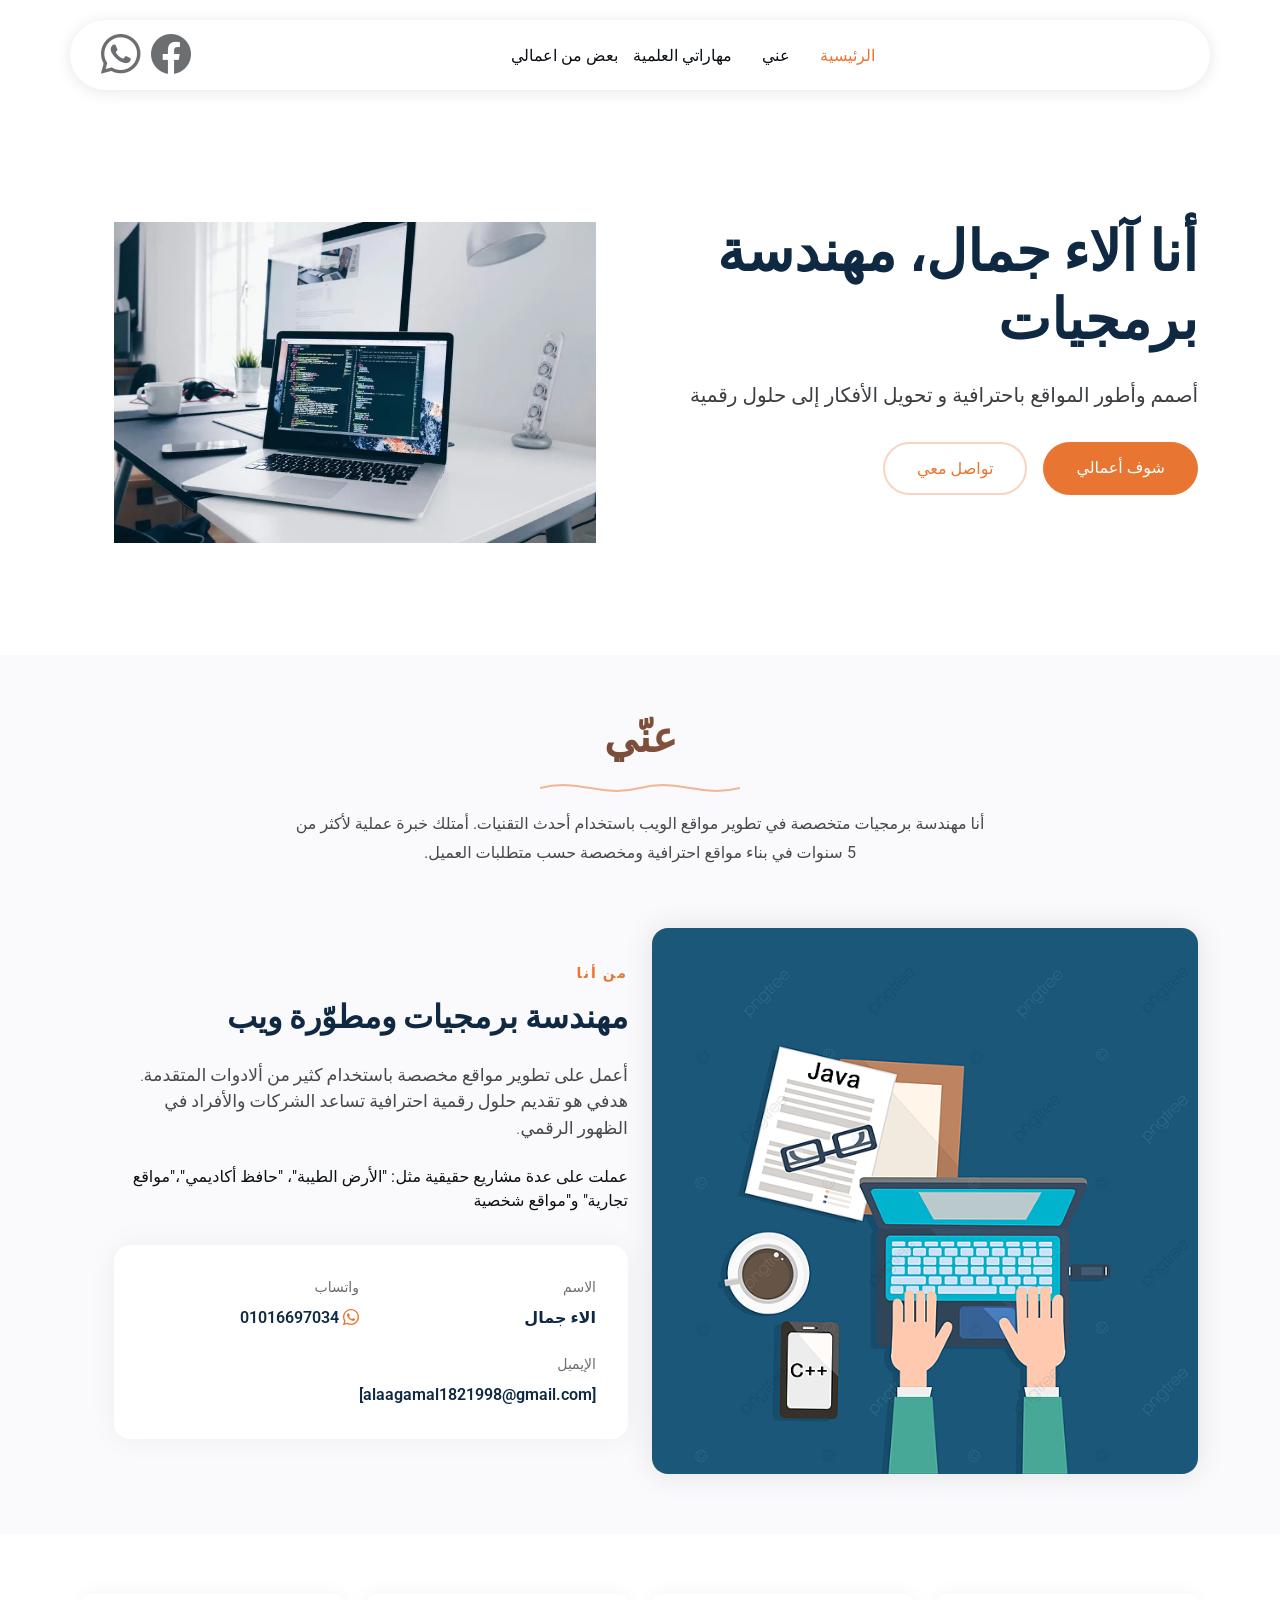
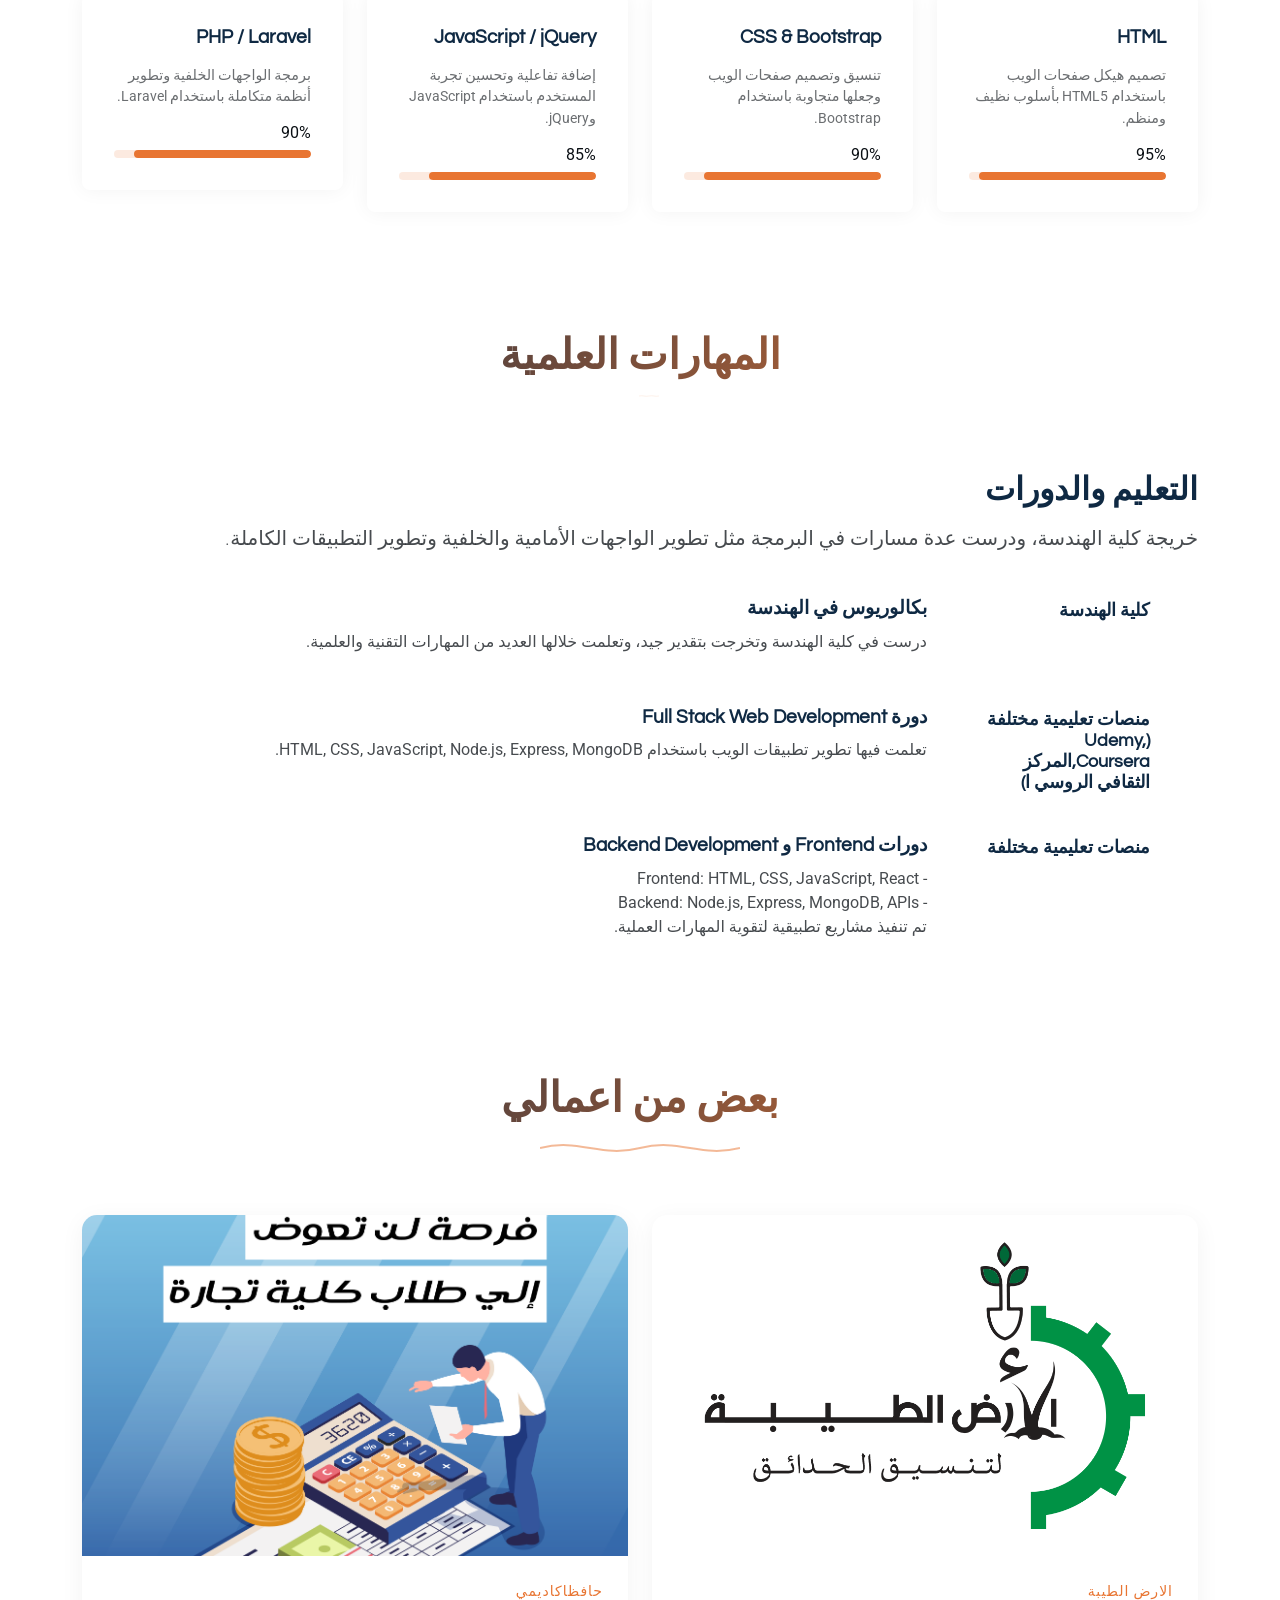
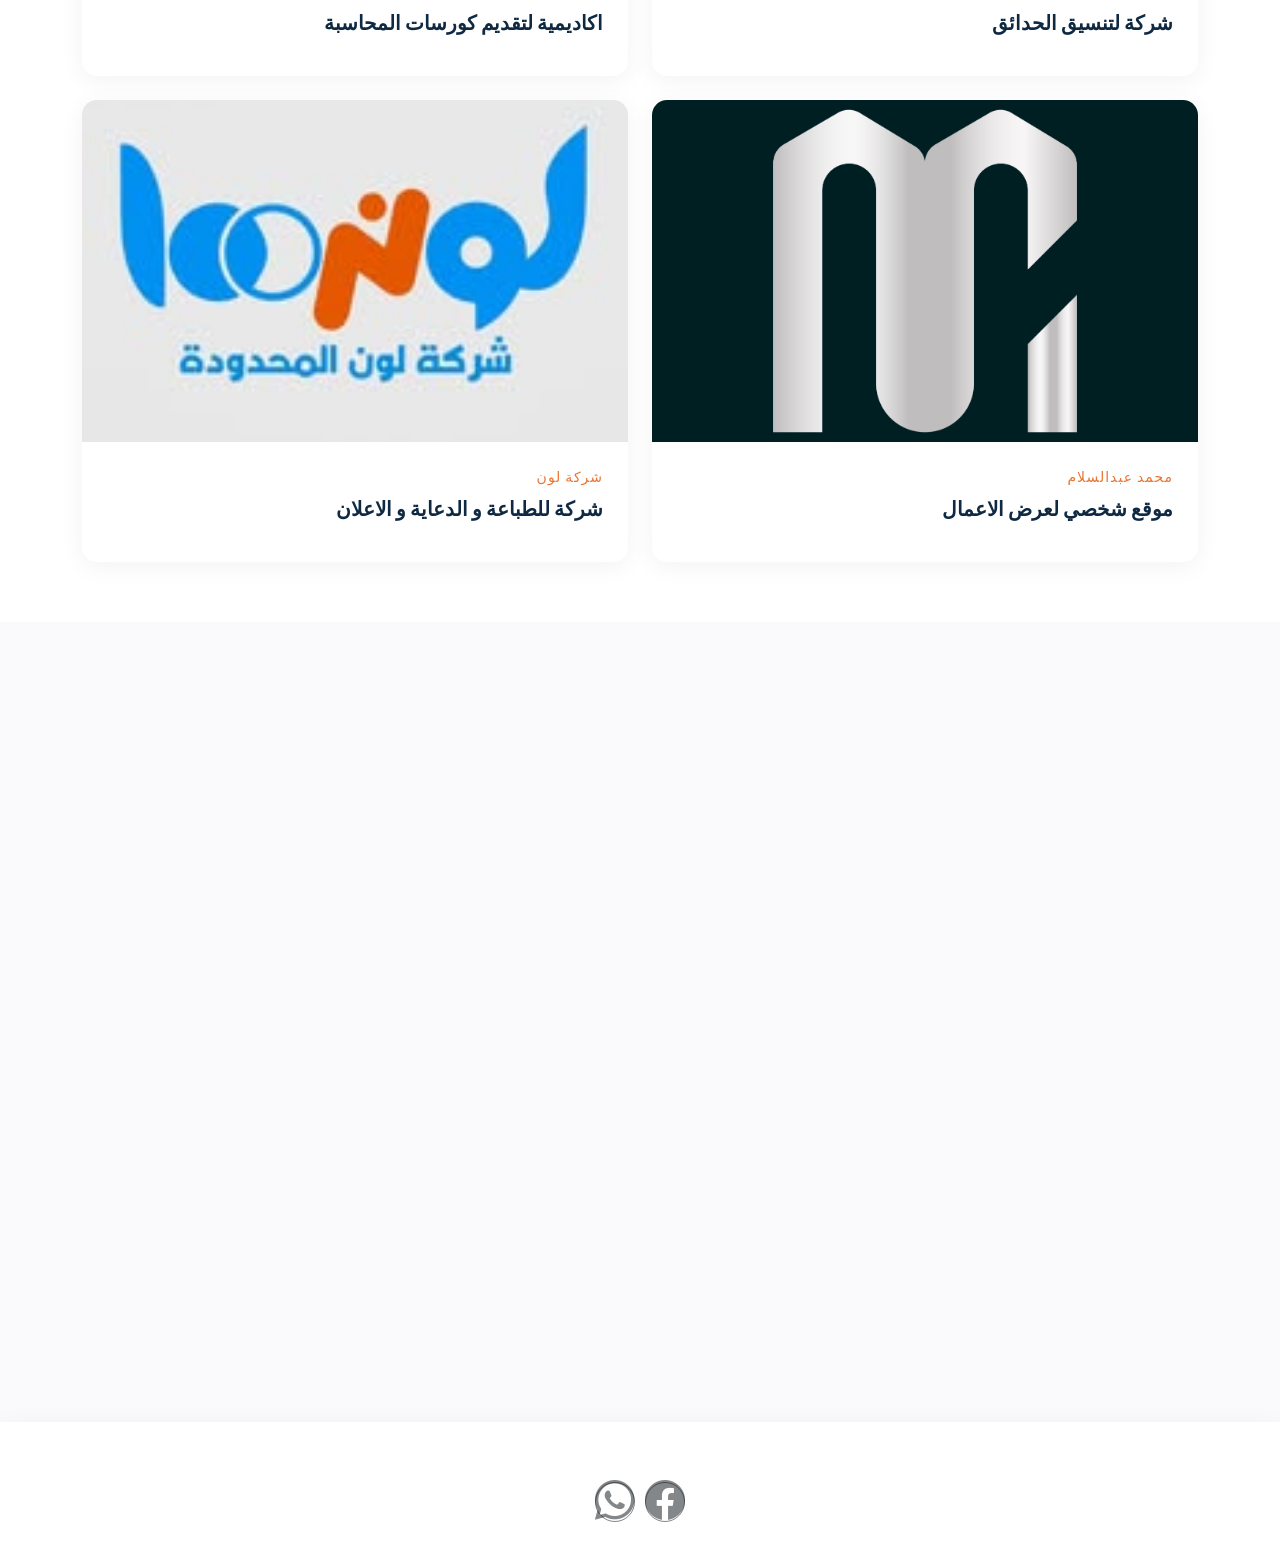
==== commit 0b82ba63: "Update index.html" ====
--- a/index.html
+++ b/index.html
@@ -134,7 +134,8 @@
               <div class="col-6">
                 <div class="info-item">
                   <span class="label">واتساب</span>
-                  <span class="value">01016697034</span>
+                  <span class="value">  <a href="https://wa.me/201016697034" class="whatsapp"><i class="bi bi-whatsapp"></i></a>
+       01016697034</span>
                 </div>
               </div>
 
@@ -242,7 +243,7 @@
         <h4 class="company">كلية الهندسة </h4>
        
       </div>
-      <div class="timeline-dot"></div>
+     
       <div class="timeline-right">
         <h3 class="position">بكالوريوس في الهندسة</h3>
         <p class="description">درست في كلية الهندسة وتخرجت بتقدير جيد، وتعلمت خلالها العديد من المهارات التقنية والعلمية.</p>
@@ -254,7 +255,7 @@
         <h4 class="company">منصات تعليمية مختلفة (Udemy, Coursera,المركز الثقافي الروسي ا)</h4>
       
       </div>
-      <div class="timeline-dot"></div>
+     
       <div class="timeline-right">
         <h3 class="position">دورة Full Stack Web Development</h3>
         <p class="description">تعلمت فيها تطوير تطبيقات الويب باستخدام HTML, CSS, JavaScript, Node.js, Express, MongoDB.</p>
@@ -266,7 +267,7 @@
         <h4 class="company">منصات تعليمية مختلفة</h4>
      
       </div>
-      <div class="timeline-dot"></div>
+    
       <div class="timeline-right">
         <h3 class="position">دورات Frontend و Backend Development</h3>
         <p class="description">
@@ -564,4 +565,4 @@
 
 </body>
 
-</html>+</html>
--- a/assets/css/main.css
+++ b/assets/css/main.css
@@ -1030,15 +1030,6 @@
   
 }
 
-.resume .resume-wrapper .timeline::before {
-  content: "";
-  position: absolute;
- right: 19%;
-  top: 0;
-  height: 100%;
-  width: 2px;
-  background-color: color-mix(in srgb, var(--accent-color), transparent 85%);
-}
 
 .resume .resume-wrapper .timeline .timeline-item {
   display: flex;
@@ -1958,4 +1949,4 @@
 --------------------------------------------------------------*/
 .starter-section {
   /* Add your styles here */
-}+}
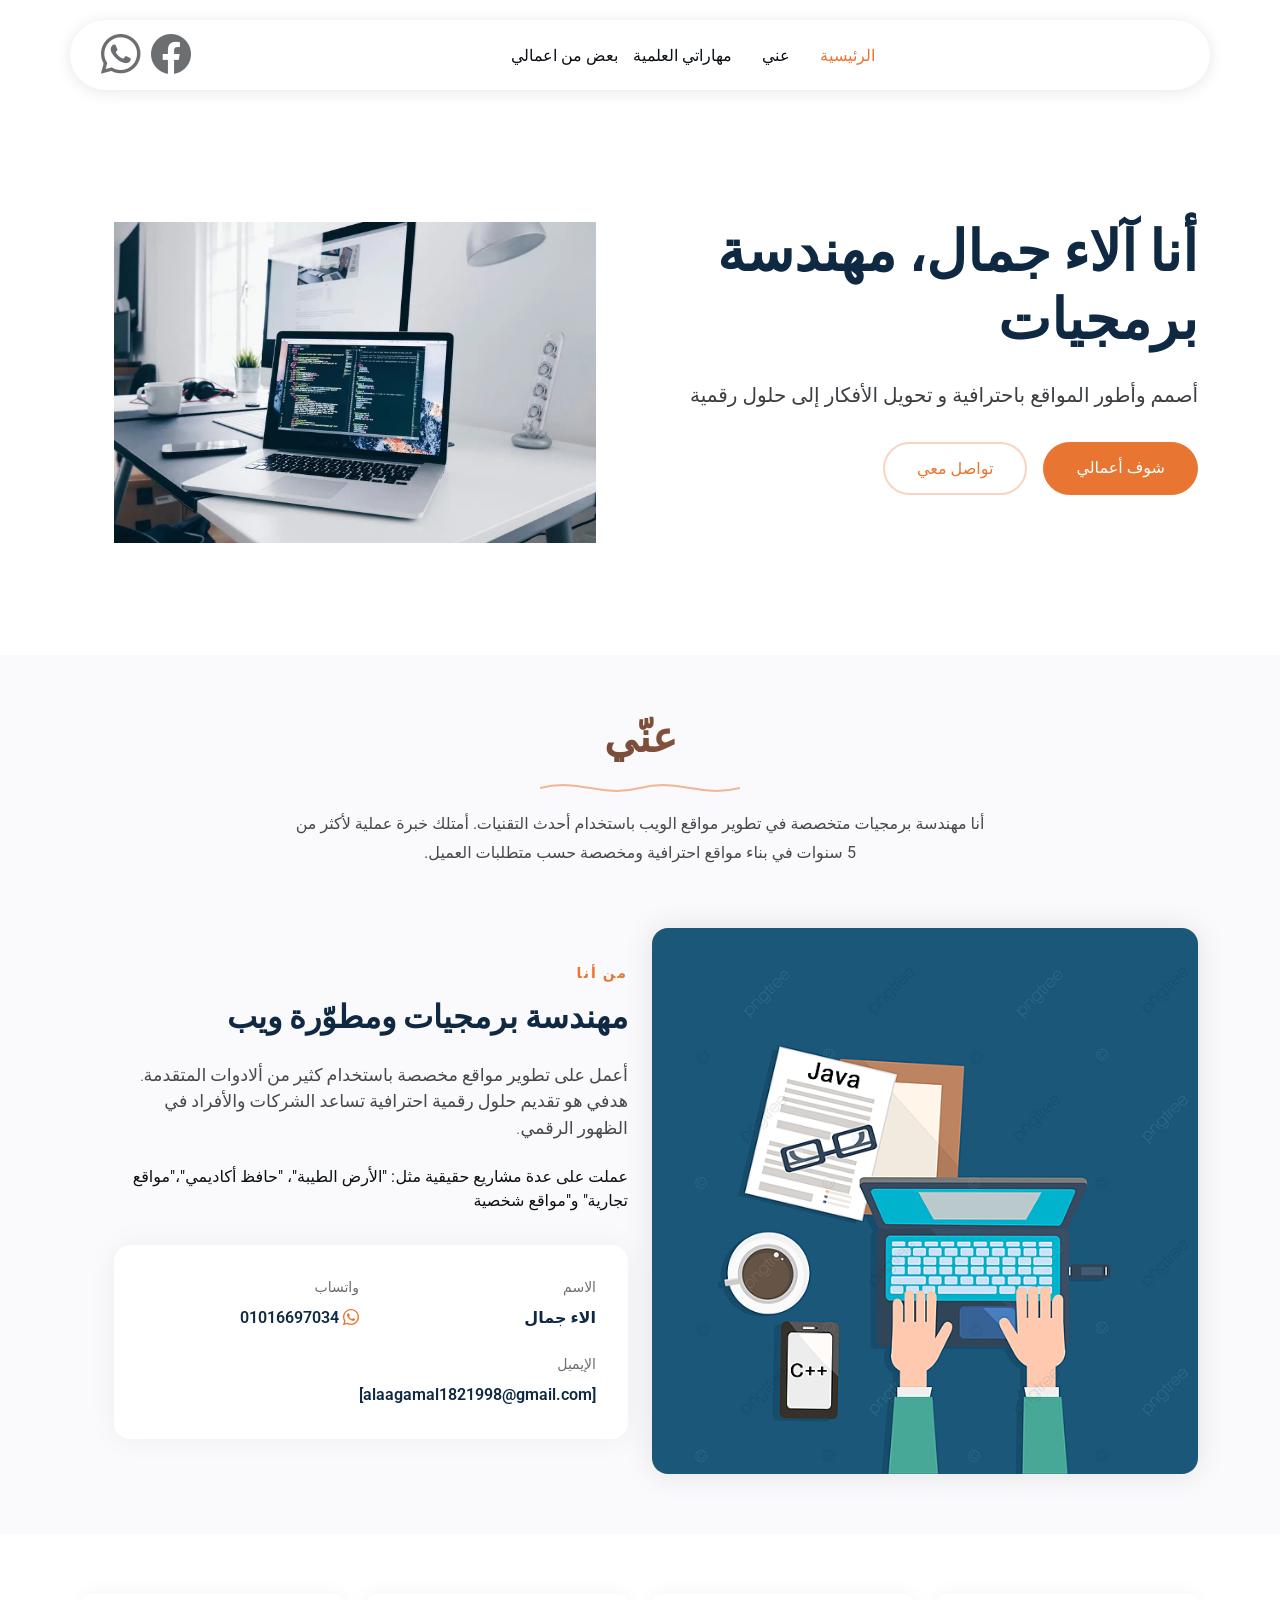
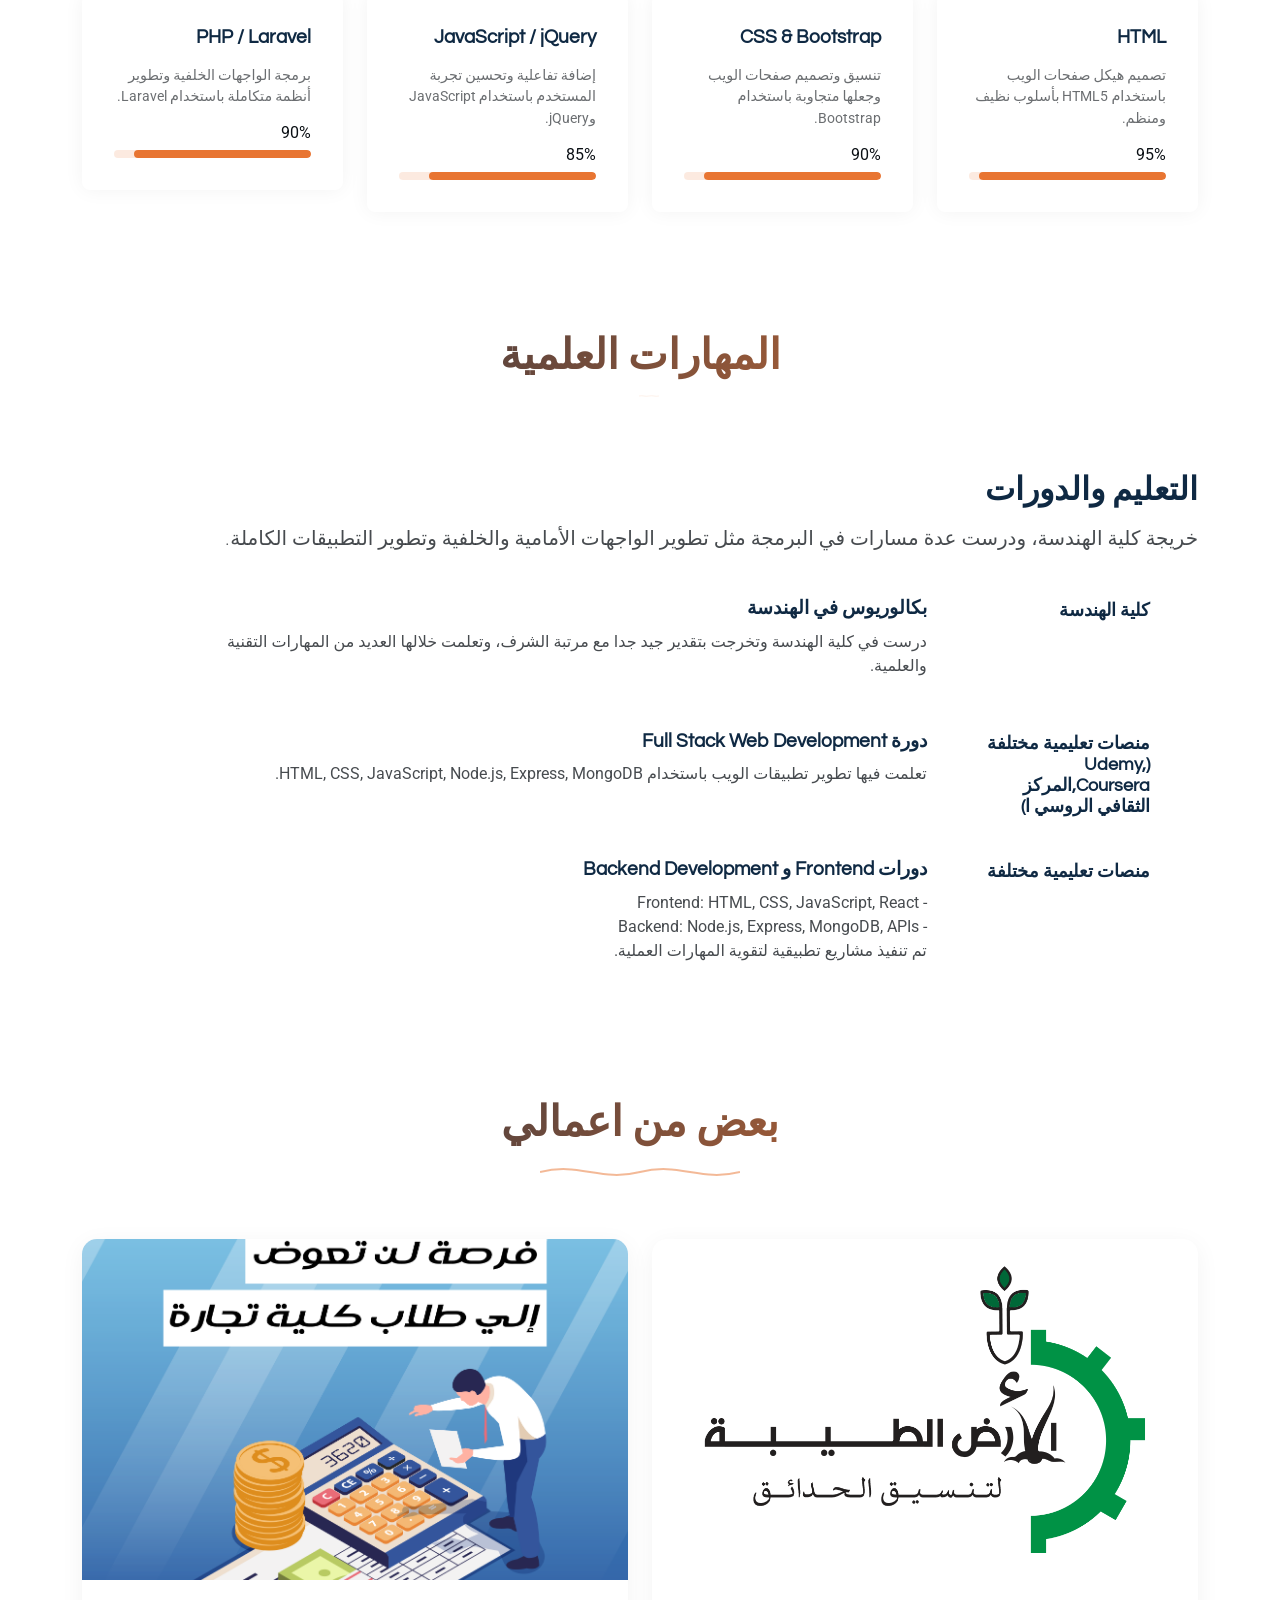
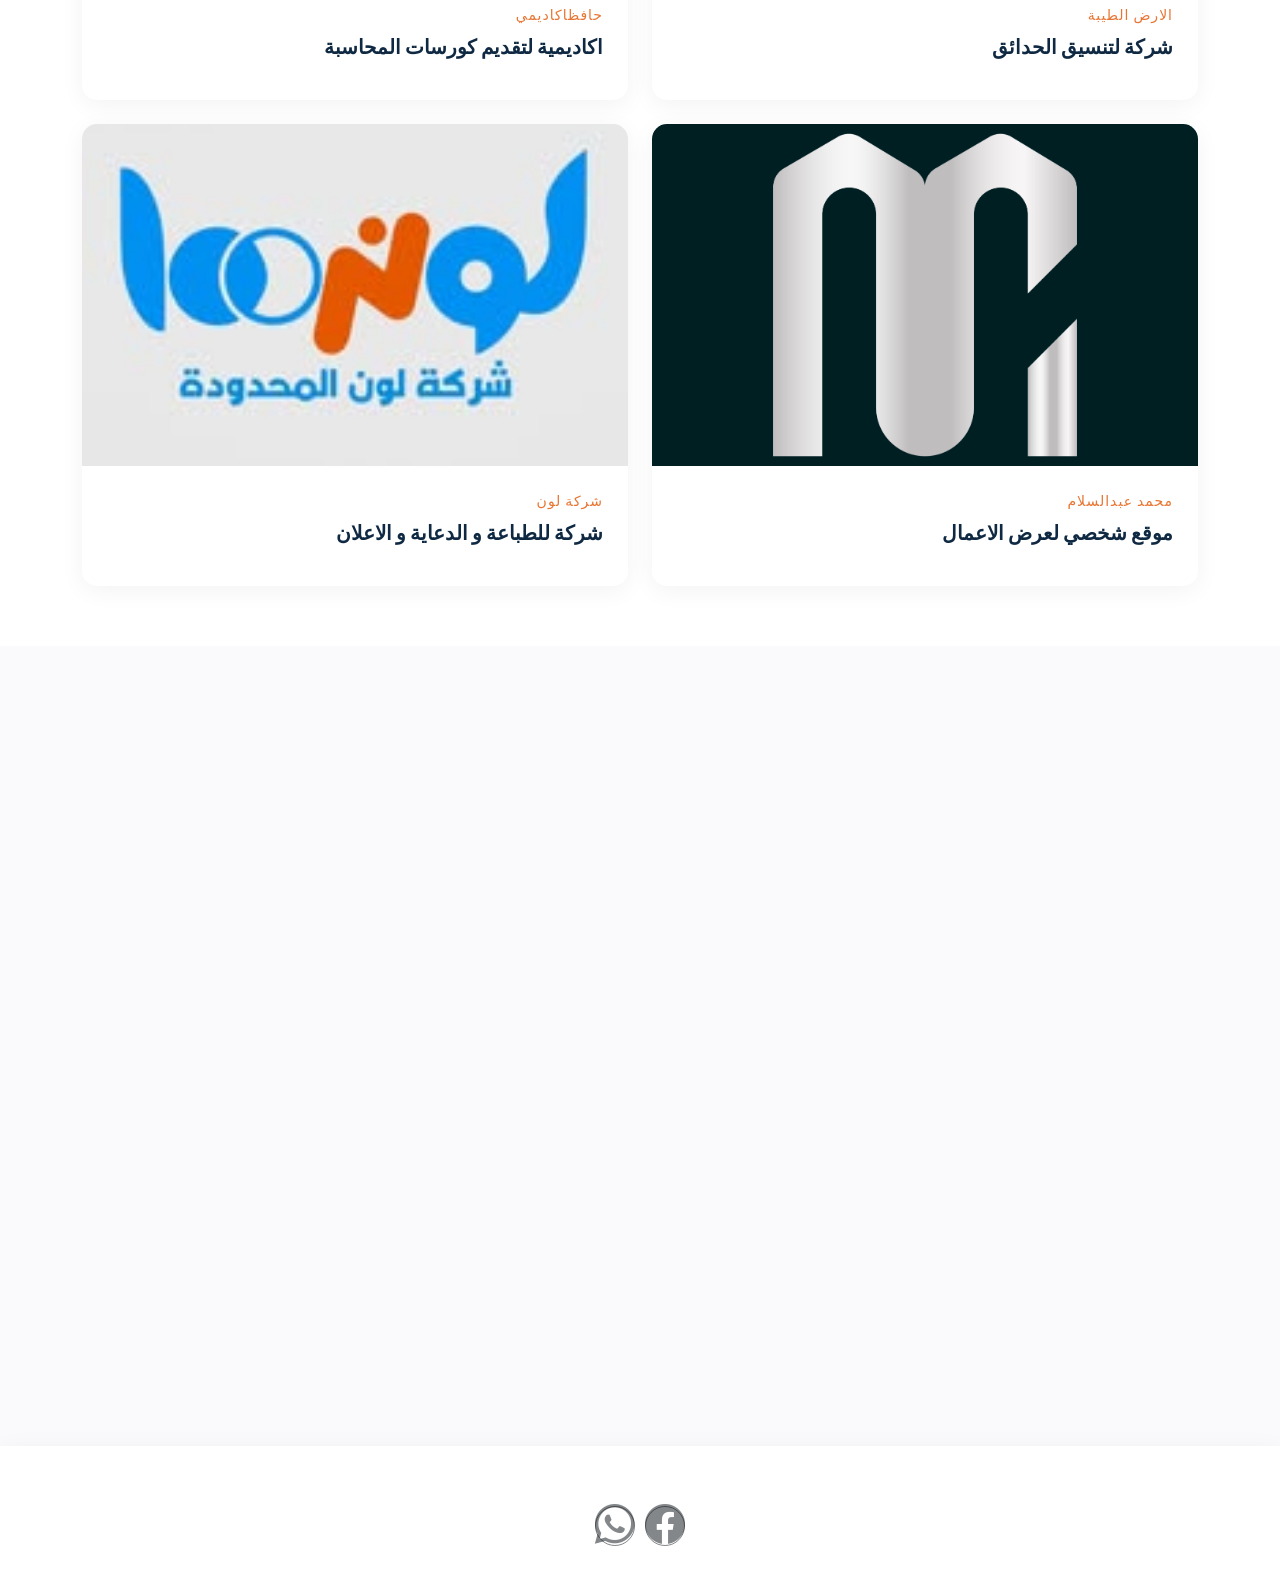
==== commit e9650a97: "Update index.html" ====
--- a/index.html
+++ b/index.html
@@ -246,7 +246,7 @@
      
       <div class="timeline-right">
         <h3 class="position">بكالوريوس في الهندسة</h3>
-        <p class="description">درست في كلية الهندسة وتخرجت بتقدير جيد، وتعلمت خلالها العديد من المهارات التقنية والعلمية.</p>
+        <p class="description">درست في كلية الهندسة وتخرجت بتقدير جيد جدا مع مرتبة الشرف، وتعلمت خلالها العديد من المهارات التقنية والعلمية.</p>
       </div>
     </div>
 
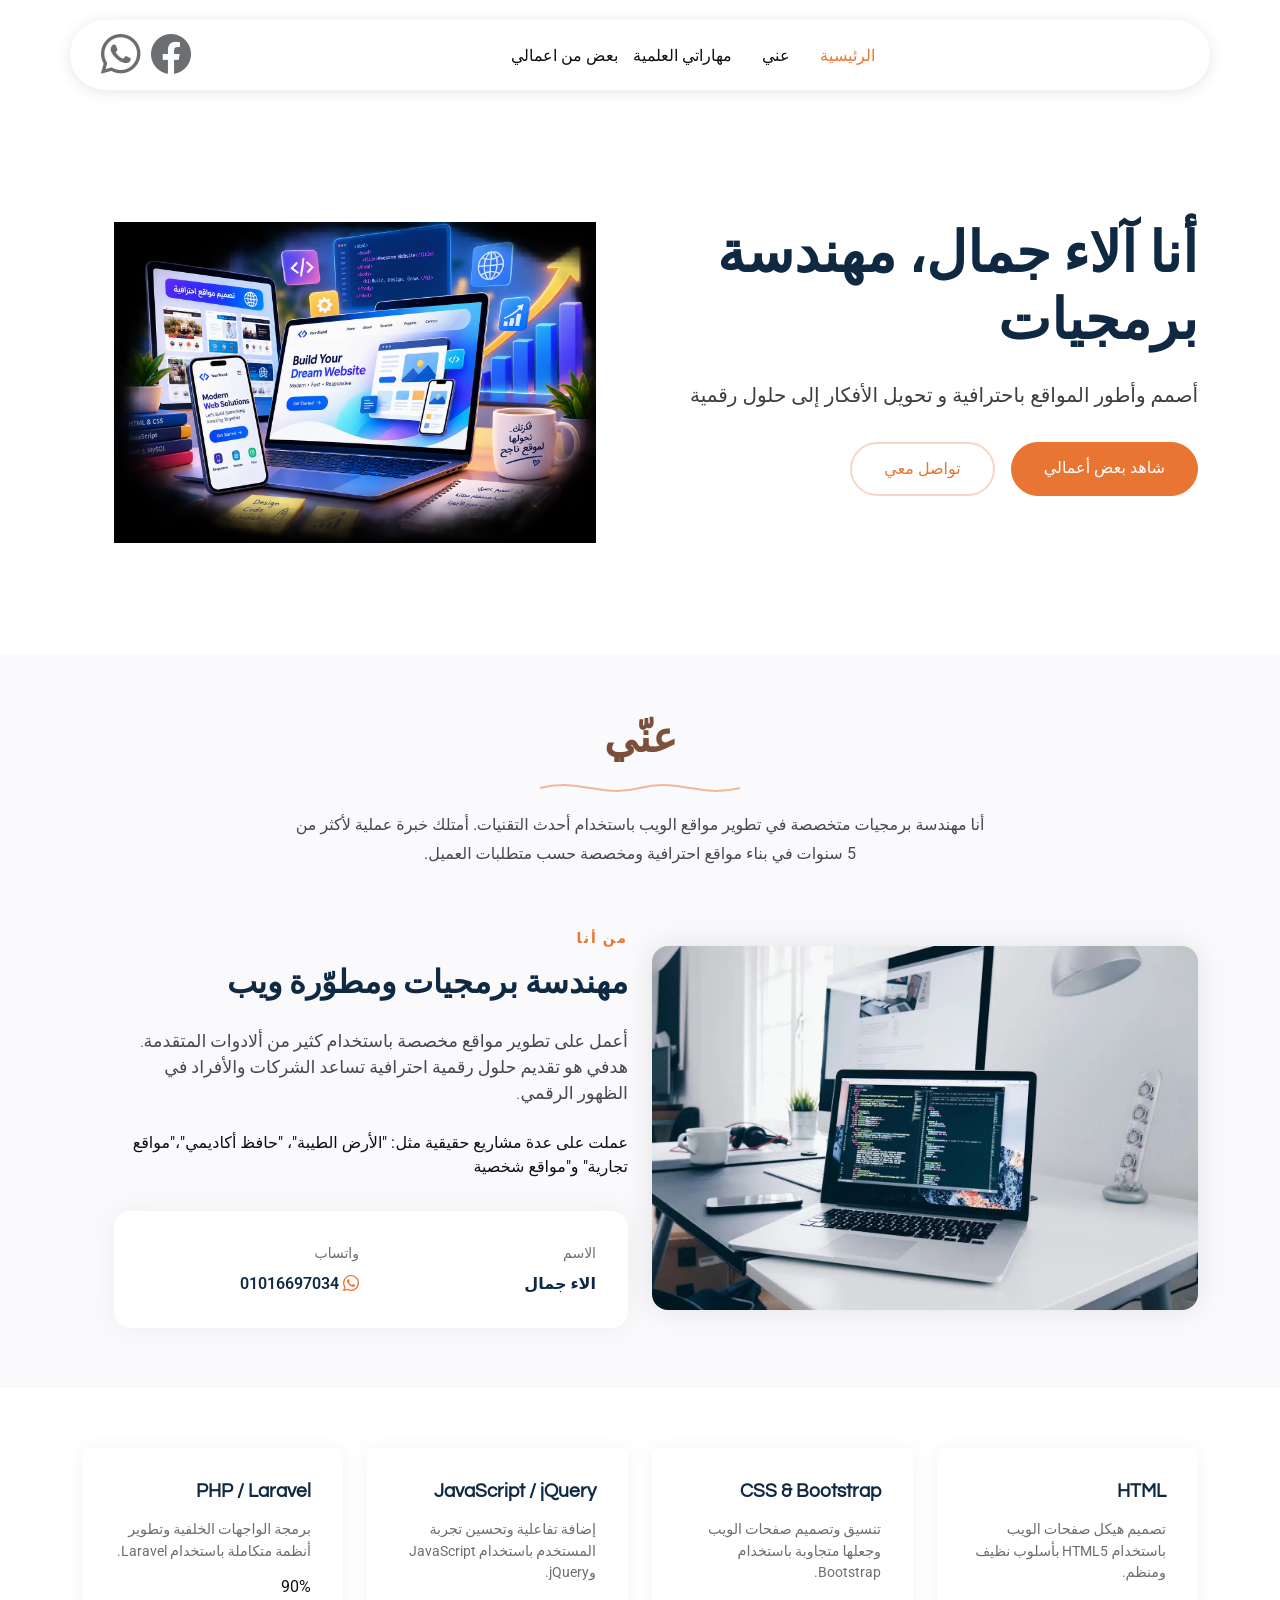
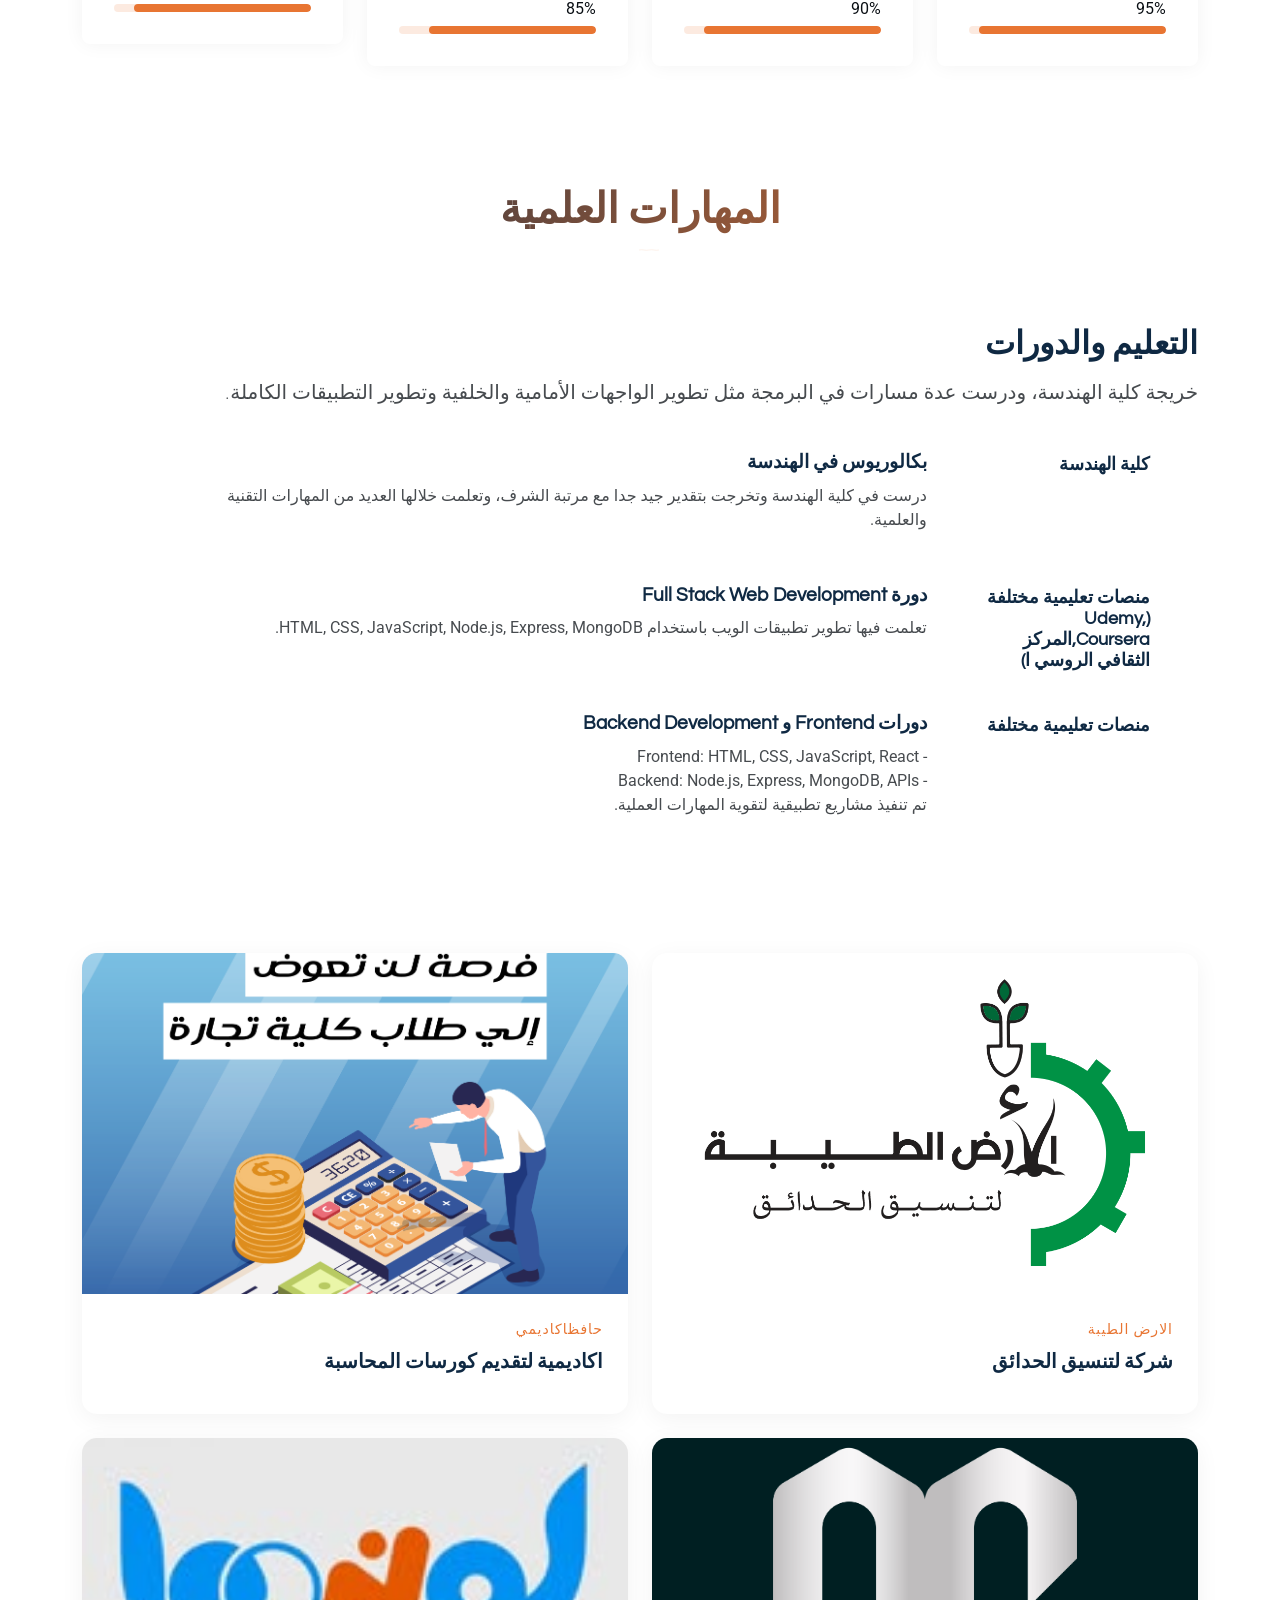
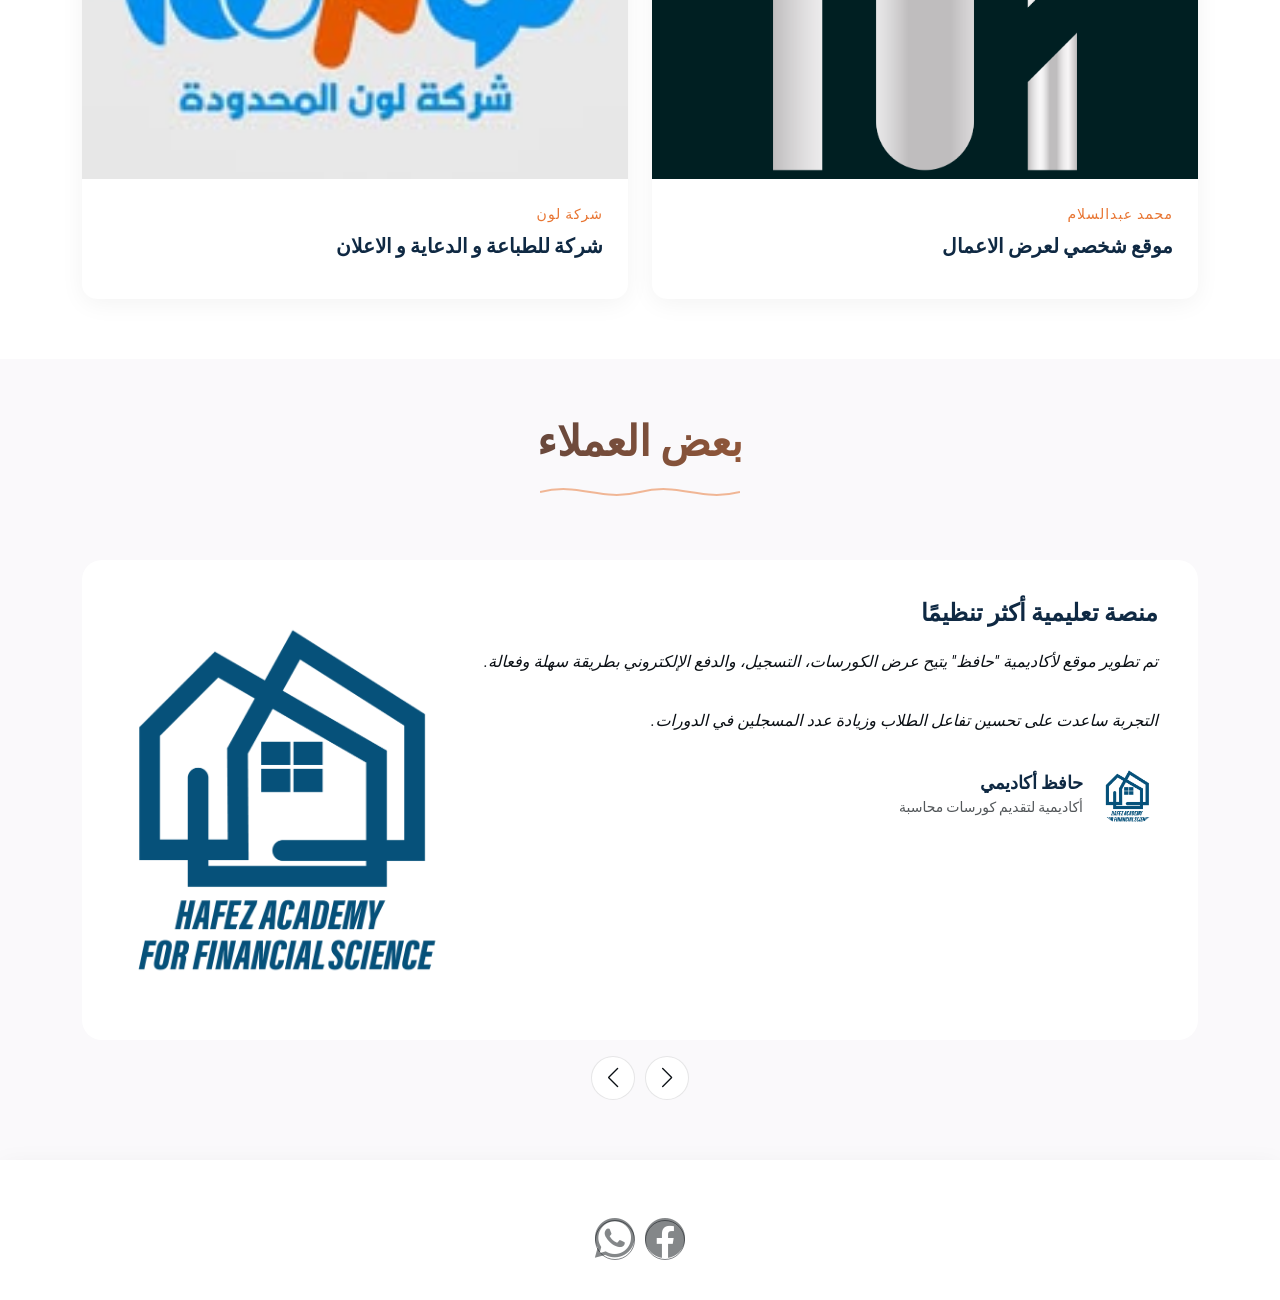
==== commit 0826ffa0: "update new" ====
--- a/index.html
+++ b/index.html
@@ -9,7 +9,7 @@
   <meta name="keywords" content="">
 
   <!-- Favicons -->
-  <link href="assets/img/favicon.png" rel="icon">
+ 
   <link href="assets/img/apple-touch-icon.png" rel="apple-touch-icon">
 
   <!-- Fonts -->
@@ -52,7 +52,7 @@
           <li><a href="#hero" class="active">الرئيسية</a></li>
           <li><a href="#about">عني</a></li>
           <li><a href="#resume">مهاراتي العلمية</a></li>
-          <li><a href="#portfolio">بعض من اعمالي</a></li>
+          <li><a href="portfolio-details.html">بعض من اعمالي</a></li>
         
          
          
@@ -61,8 +61,8 @@
 
       <div class="header-social-links">
        
-       <a href="https://www.facebook.com/share/1Ej5d87px1/?mibextid=wwXIfr"><i class="bi bi-facebook fs-1"></i></a>
-         <a href="https://wa.me/201016697034" class="whatsapp"><i class="bi bi-whatsapp fs-1"></i></a>
+       <a href="https://www.facebook.com/share/1EPSGTmm4g/?mibextid=wwXIfr" target="_blank"><i class="bi bi-facebook fs-1"></i></a>
+         <a href="https://wa.me/201016697034" class="whatsapp" target="_blank"><i class="bi bi-whatsapp fs-1"></i></a>
        
        
         
@@ -81,14 +81,15 @@
         <h2>أنا آلاء جمال، مهندسة برمجيات</h2>
         <p class="lead">أصمم وأطور المواقع باحترافية و تحويل الأفكار إلى حلول رقمية</p>
         <div class="cta-buttons" data-aos="fade-up" data-aos-delay="300">
-          <a href="#portfolio" class="btn btn-primary">شوف أعمالي</a>
-          <a href="#footer" class="btn btn-outline">تواصل معي</a>
+          <a href="portfolio-details.html" class="btn btn-primary">شاهد بعض أعمالي</a>
+          <a href="https://wa.me/201016697034" class="btn btn-outline">تواصل معي</a>
+            
         </div>
        
       </div>
       <div class="col-lg-6">
         <div class="hero-image">
-          <img src="assets/img/profile/christopher-gower-m_HRfLhgABo-unsplash.jpg.webp" alt="Alaa Gamal - Software Engineer" class="img-fluid" data-aos="zoom-out" data-aos-delay="300">
+          <img src="assets/img/profile/WhatsApp Image 2026-08-11 at 11.08.31 PM.jpeg" alt="Alaa Gamal - Software Engineer" class="img-fluid" data-aos="zoom-out" data-aos-delay="300">
           
         </div>
       </div>
@@ -111,7 +112,7 @@
     <div class="row align-items-center">
       <div class="col-lg-6 position-relative" data-aos="fade-right" data-aos-delay="200">
         <div class="about-image">
-          <img src="assets/img/profile/pngtree-programmers-daily-work-png-image_1508500.jpg" alt="صورة شخصية" class="img-fluid rounded-4">
+          <img src="assets/img/profile/christopher-gower-m_HRfLhgABo-unsplash.jpg.webp" alt="صورة شخصية" class="img-fluid rounded-4">
         </div>
       </div>
 
@@ -134,19 +135,13 @@
               <div class="col-6">
                 <div class="info-item">
                   <span class="label">واتساب</span>
-                  <span class="value">  <a href="https://wa.me/201016697034" class="whatsapp"><i class="bi bi-whatsapp"></i></a>
+                  <span class="value">  <a href="https://wa.me/201016697034" class="whatsapp" target="_blank"><i class="bi bi-whatsapp"></i></a>
        01016697034</span>
                 </div>
               </div>
 
              
-              <div class="col-6">
-                <div class="info-item">
-                  <span class="label">الإيميل</span>
-                  <span class="value">[alaagamal1821998@gmail.com]</span>
-                </div>
-              </div>
-
+             
              
 
             </div>
@@ -290,16 +285,7 @@
     <!-- Portfolio Section -->
     <section id="portfolio" class="portfolio section">
 
-      <!-- Section Title -->
-      <div class="container section-title" data-aos="fade-up">
-        <h2>بعض من اعمالي</h2>
-        <div class="title-shape">
-          <svg viewBox="0 0 200 20" xmlns="http://www.w3.org/2000/svg">
-            <path d="M 0,10 C 40,0 60,20 100,10 C 140,0 160,20 200,10" fill="none" stroke="currentColor" stroke-width="2"></path>
-          </svg>
-        </div>
-        
-      </div><!-- End Section Title -->
+     
 
       <div class="container" data-aos="fade-up" data-aos-delay="100">
 
@@ -315,7 +301,7 @@
                   <img src="assets/img/person/Heroo.png" class="img-fluid" alt="" loading="lazy">
                   <div class="portfolio-overlay">
                     <div class="portfolio-actions">
-                      <a href="portfolio-details.html" class="details-link"><i class="bi bi-arrow-right"></i></a>
+                      <a href="https://alaagamal1821998.github.io/HafezAcademy-2/HafezAcademy/HafezAcademyAr.html" class="details-link"><i class="bi bi-arrow-right"></i></a>
                     </div>
                   </div>
                 </div>
@@ -335,7 +321,7 @@
                   <img src="assets/img/person/alard.png" class="img-fluid" alt="" loading="lazy">
                   <div class="portfolio-overlay">
                     <div class="portfolio-actions">
-                     <a href="portfolio-details.html" class="details-link"><i class="bi bi-arrow-right"></i></a>
+                     <a href="https://alaagamal1821998.github.io/alard-eltyba/Templates/Reveal/index.html" class="details-link"><i class="bi bi-arrow-right"></i></a>
                     </div>
                   </div>
                 </div>
@@ -353,7 +339,7 @@
                   <img src="assets/img/person/لون.jpg" class="img-fluid" alt="" loading="lazy">
                   <div class="portfolio-overlay">
                     <div class="portfolio-actions">
-                      <a href="portfolio-details.html" class="details-link"><i class="bi bi-arrow-right"></i></a>
+                      <a href="#" class="details-link"><i class="bi bi-arrow-right"></i></a>
                     </div>
                   </div>
                 </div>
@@ -537,8 +523,8 @@
      
       <div class="social-links d-flex justify-content-center">
        
-        <a href="https://www.facebook.com/share/1Ej5d87px1/?mibextid=wwXIfr"><i class="bi bi-facebook fs-1"></i></a>
-         <a href="https://wa.me/201016697034" class="whatsapp"><i class="bi bi-whatsapp fs-1"></i></a>
+        <a href="https://www.facebook.com/share/1EPSGTmm4g/?mibextid=wwXIfr" target="_blank"><i class="bi bi-facebook fs-1"></i></a>
+         <a href="https://wa.me/201016697034" class="whatsapp" target="_blank"><i class="bi bi-whatsapp fs-1"></i></a>
        
        
       </div>
@@ -565,4 +551,4 @@
 
 </body>
 
-</html>
+</html>
--- a/assets/css/main.css
+++ b/assets/css/main.css
@@ -1949,4 +1949,4 @@
 --------------------------------------------------------------*/
 .starter-section {
   /* Add your styles here */
-}
+}
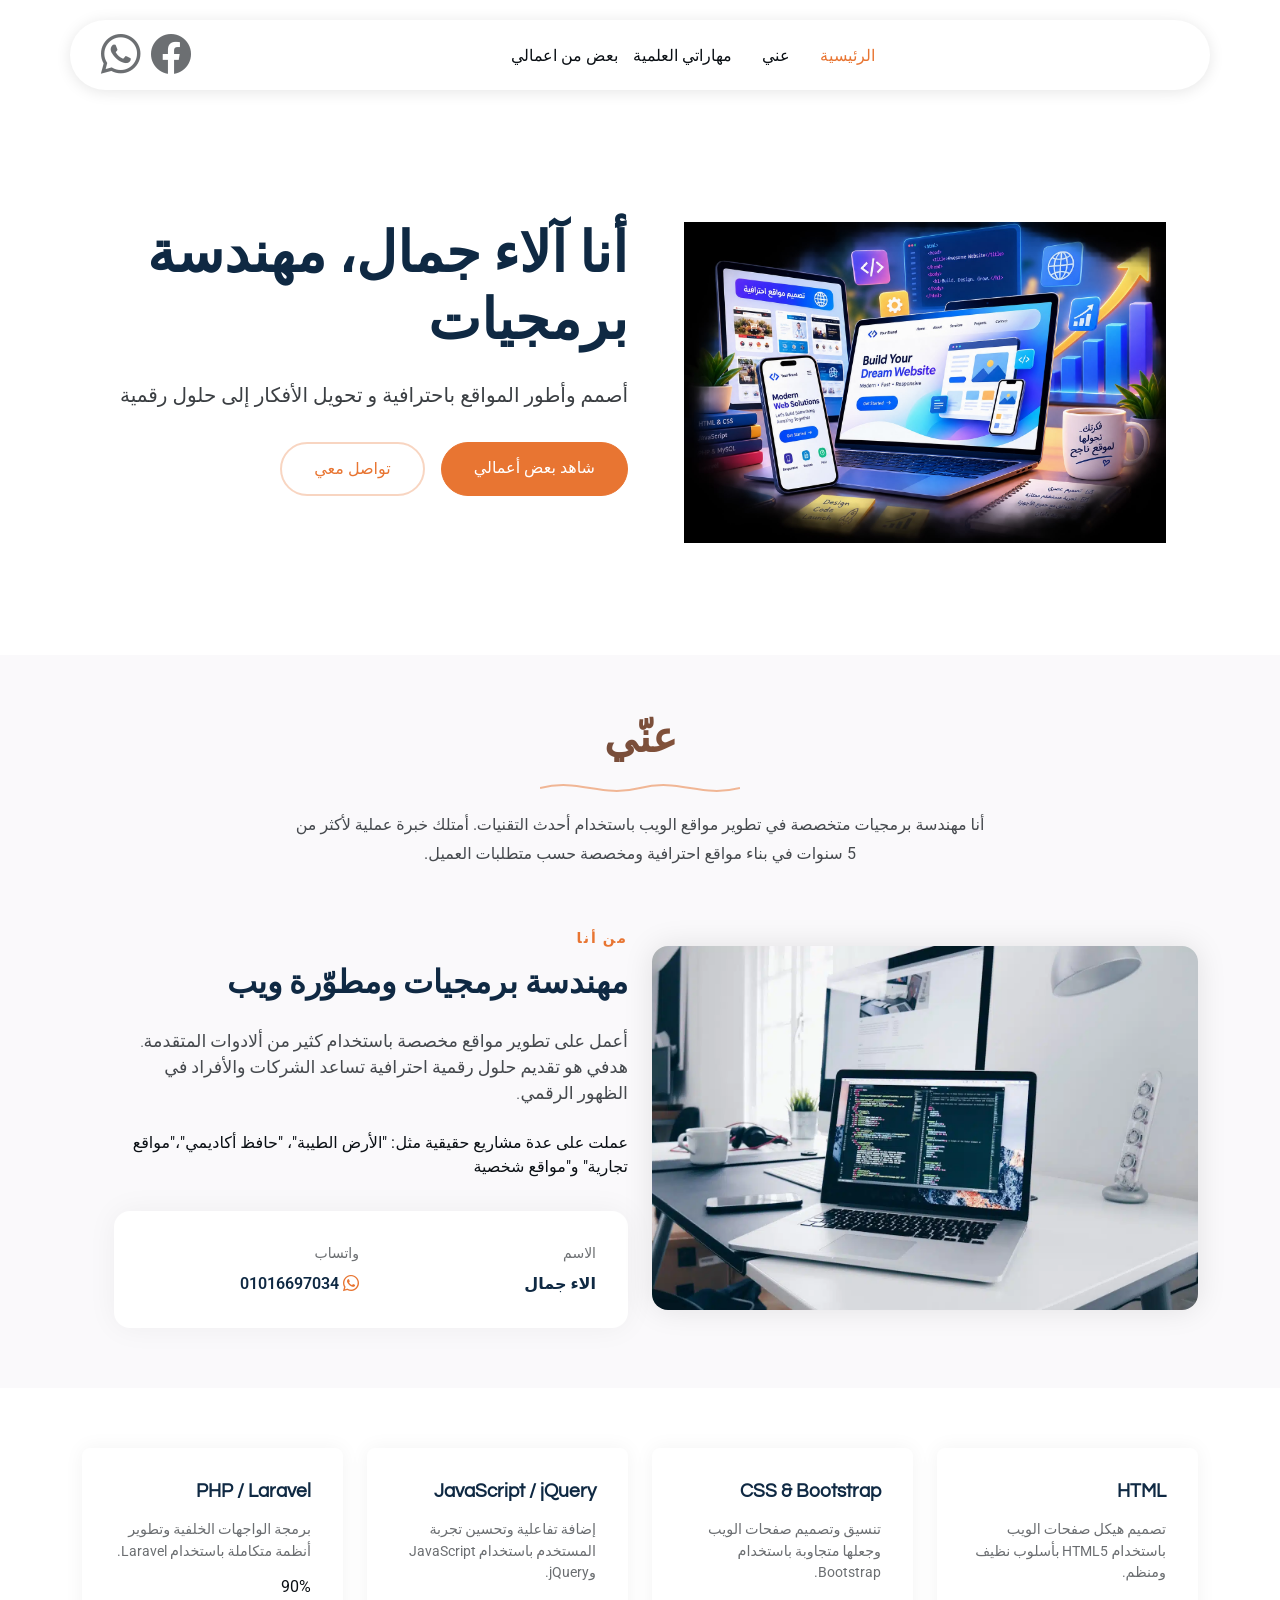
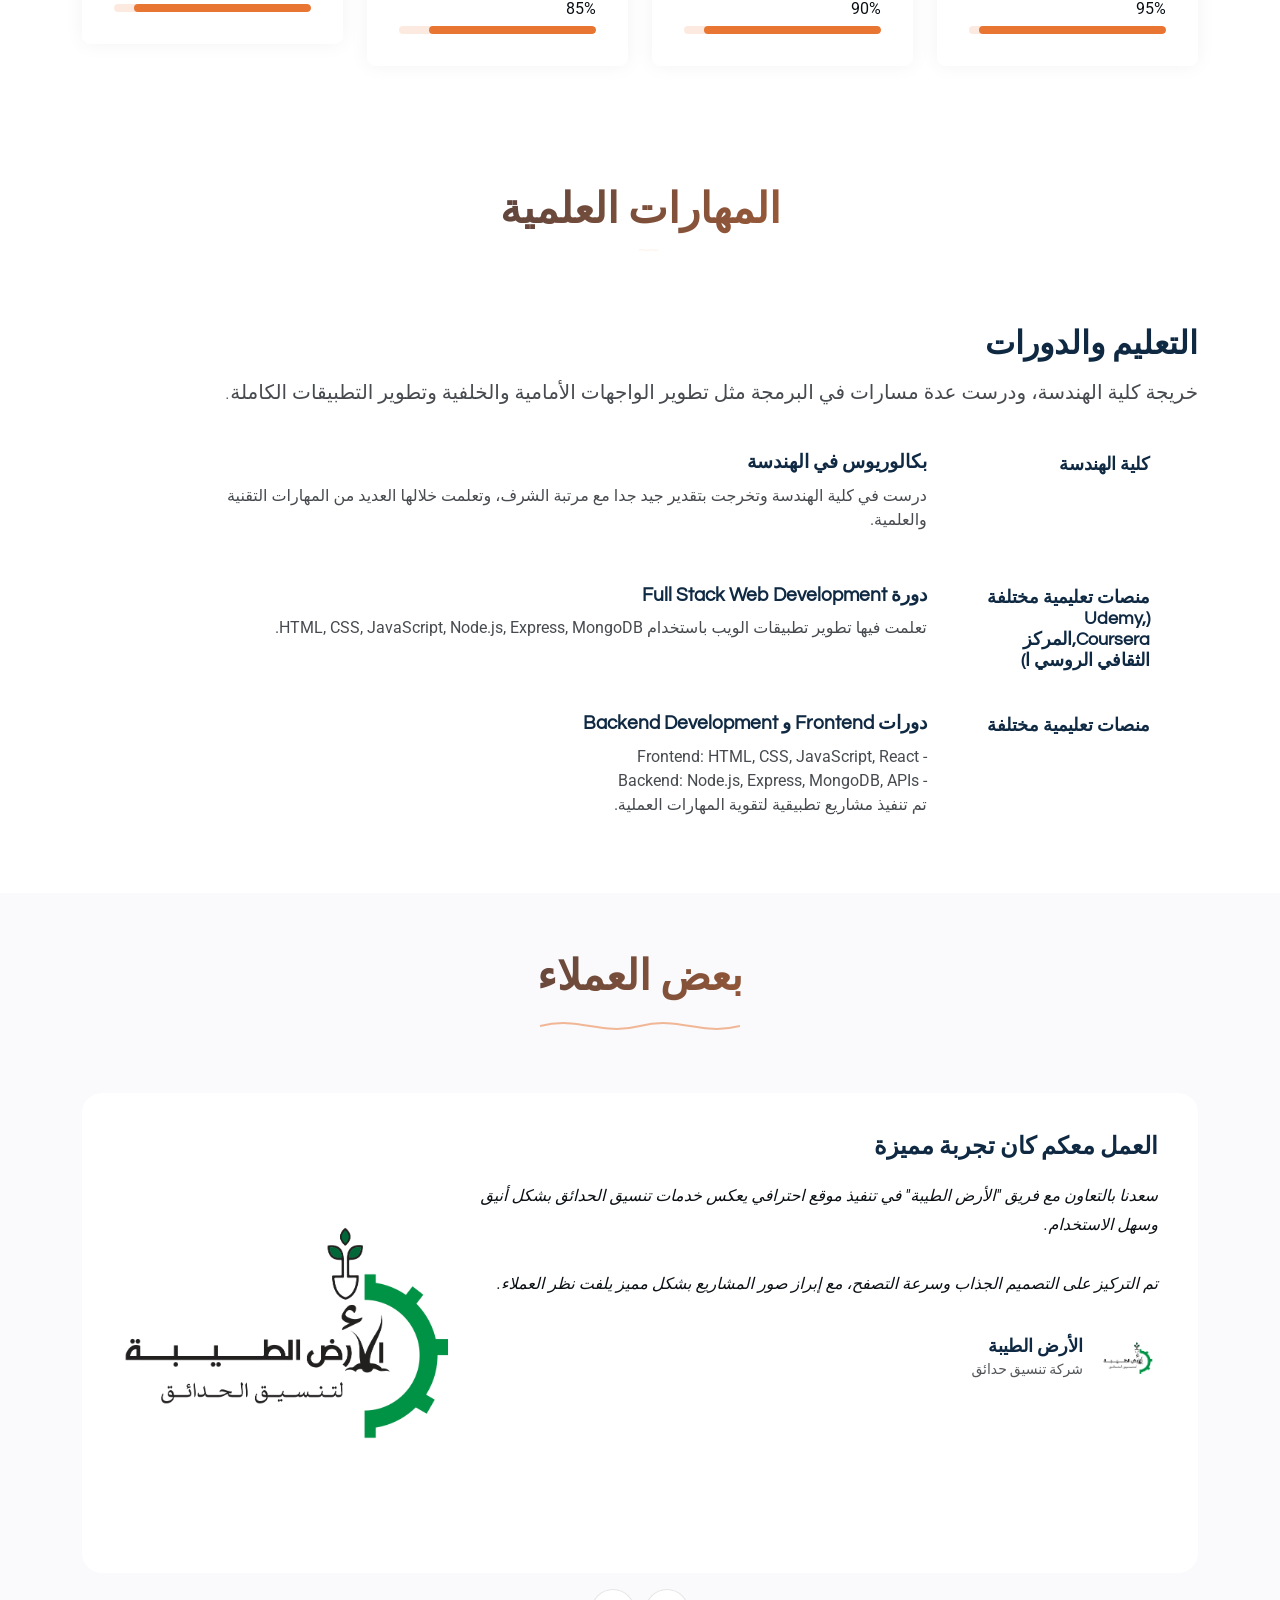
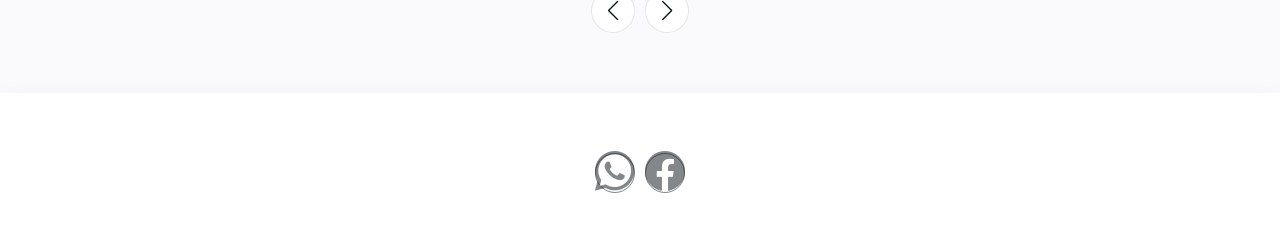
==== commit c0008fe4: "ggggg" ====
--- a/index.html
+++ b/index.html
@@ -77,6 +77,12 @@
     <section id="hero" class="hero section">
   <div class="container" data-aos="fade-up" data-aos-delay="100">
     <div class="row align-items-center content">
+  <div class="col-lg-6">
+        <div class="hero-image">
+          <img src="assets/img/profile/WhatsApp Image 2026-08-11 at 11.08.31 PM.jpeg" alt="Alaa Gamal - Software Engineer" class="img-fluid" data-aos="zoom-out" data-aos-delay="300">
+          
+        </div>    </div>
+
       <div class="col-lg-6" data-aos="fade-up" data-aos-delay="200">
         <h2>أنا آلاء جمال، مهندسة برمجيات</h2>
         <p class="lead">أصمم وأطور المواقع باحترافية و تحويل الأفكار إلى حلول رقمية</p>
@@ -87,12 +93,8 @@
         </div>
        
       </div>
-      <div class="col-lg-6">
-        <div class="hero-image">
-          <img src="assets/img/profile/WhatsApp Image 2026-08-11 at 11.08.31 PM.jpeg" alt="Alaa Gamal - Software Engineer" class="img-fluid" data-aos="zoom-out" data-aos-delay="300">
-          
-        </div>
-      </div>
+    
+  
     </div>
   </div>
 </section>
@@ -282,105 +284,7 @@
 
     </section><!-- /Resume Section -->
 
-    <!-- Portfolio Section -->
-    <section id="portfolio" class="portfolio section">
-
-     
-
-      <div class="container" data-aos="fade-up" data-aos-delay="100">
-
-        <div class="isotope-layout" data-default-filter="*" data-layout="masonry" data-sort="original-order">
-
-          
-
-          <div class="row g-4 isotope-container" data-aos="fade-up" data-aos-delay="300">
-
-            <div class="col-lg-6 col-md-6 portfolio-item isotope-item filter-web">
-              <div class="portfolio-card">
-                <div class="portfolio-image">
-                  <img src="assets/img/person/Heroo.png" class="img-fluid" alt="" loading="lazy">
-                  <div class="portfolio-overlay">
-                    <div class="portfolio-actions">
-                      <a href="https://alaagamal1821998.github.io/HafezAcademy-2/HafezAcademy/HafezAcademyAr.html" class="details-link"><i class="bi bi-arrow-right"></i></a>
-                    </div>
-                  </div>
-                </div>
-                <div class="portfolio-content">
-                  <span class="category">
-                    حافظاكاديمي
-                  </span>
-                  <h3>اكاديمية لتقديم كورسات المحاسبة</h3>
-                  
-                </div>
-              </div>
-            </div><!-- End Portfolio Item -->
-
-            <div class="col-lg-6 col-md-6 portfolio-item isotope-item filter-graphics">
-              <div class="portfolio-card">
-                <div class="portfolio-image">
-                  <img src="assets/img/person/alard.png" class="img-fluid" alt="" loading="lazy">
-                  <div class="portfolio-overlay">
-                    <div class="portfolio-actions">
-                     <a href="https://alaagamal1821998.github.io/alard-eltyba/Templates/Reveal/index.html" class="details-link"><i class="bi bi-arrow-right"></i></a>
-                    </div>
-                  </div>
-                </div>
-                <div class="portfolio-content">
-                  <span class="category">الارض الطيبة</span>
-                  <h3>شركة لتنسيق الحدائق</h3>
-                 
-                </div>
-              </div>
-            </div><!-- End Portfolio Item -->
-
-            <div class="col-lg-6 col-md-6 portfolio-item isotope-item filter-motion">
-              <div class="portfolio-card">
-                <div class="portfolio-image">
-                  <img src="assets/img/person/لون.jpg" class="img-fluid" alt="" loading="lazy">
-                  <div class="portfolio-overlay">
-                    <div class="portfolio-actions">
-                      <a href="#" class="details-link"><i class="bi bi-arrow-right"></i></a>
-                    </div>
-                  </div>
-                </div>
-                <div class="portfolio-content">
-                  <span class="category">شركة لون</span>
-                  <h3>شركة للطباعة و الدعاية و الاعلان</h3>
-                 
-                </div>
-              </div>
-            </div><!-- End Portfolio Item -->
-
-            <div class="col-lg-6 col-md-6 portfolio-item isotope-item filter-brand">
-              <div class="portfolio-card">
-                <div class="portfolio-image">
-                  <img src="assets/img/person/8-01.png" class="img-fluid" alt="" loading="lazy">
-                  <div class="portfolio-overlay">
-                    <div class="portfolio-actions">
-                     
-                      <a href="https://alaagamal1821998.github.io/mohamed-website/Html/One.html" class="details-link"><i class="bi bi-arrow-right"></i></a>
-                    </div>
-                  </div>
-                </div>
-                <div class="portfolio-content">
-                  <span class="category">محمد عبدالسلام</span>
-                  <h3>موقع شخصي لعرض الاعمال</h3>
-                 
-                </div>
-              </div>
-            </div><!-- End Portfolio Item -->
-
-           
-
-            
-
-          </div><!-- End Portfolio Container -->
-
-        </div>
-
-      </div>
-
-    </section><!-- /Portfolio Section -->
+    
 
     <!-- Testimonials Section -->
     <section id="testimonials" class="testimonials section light-background">
